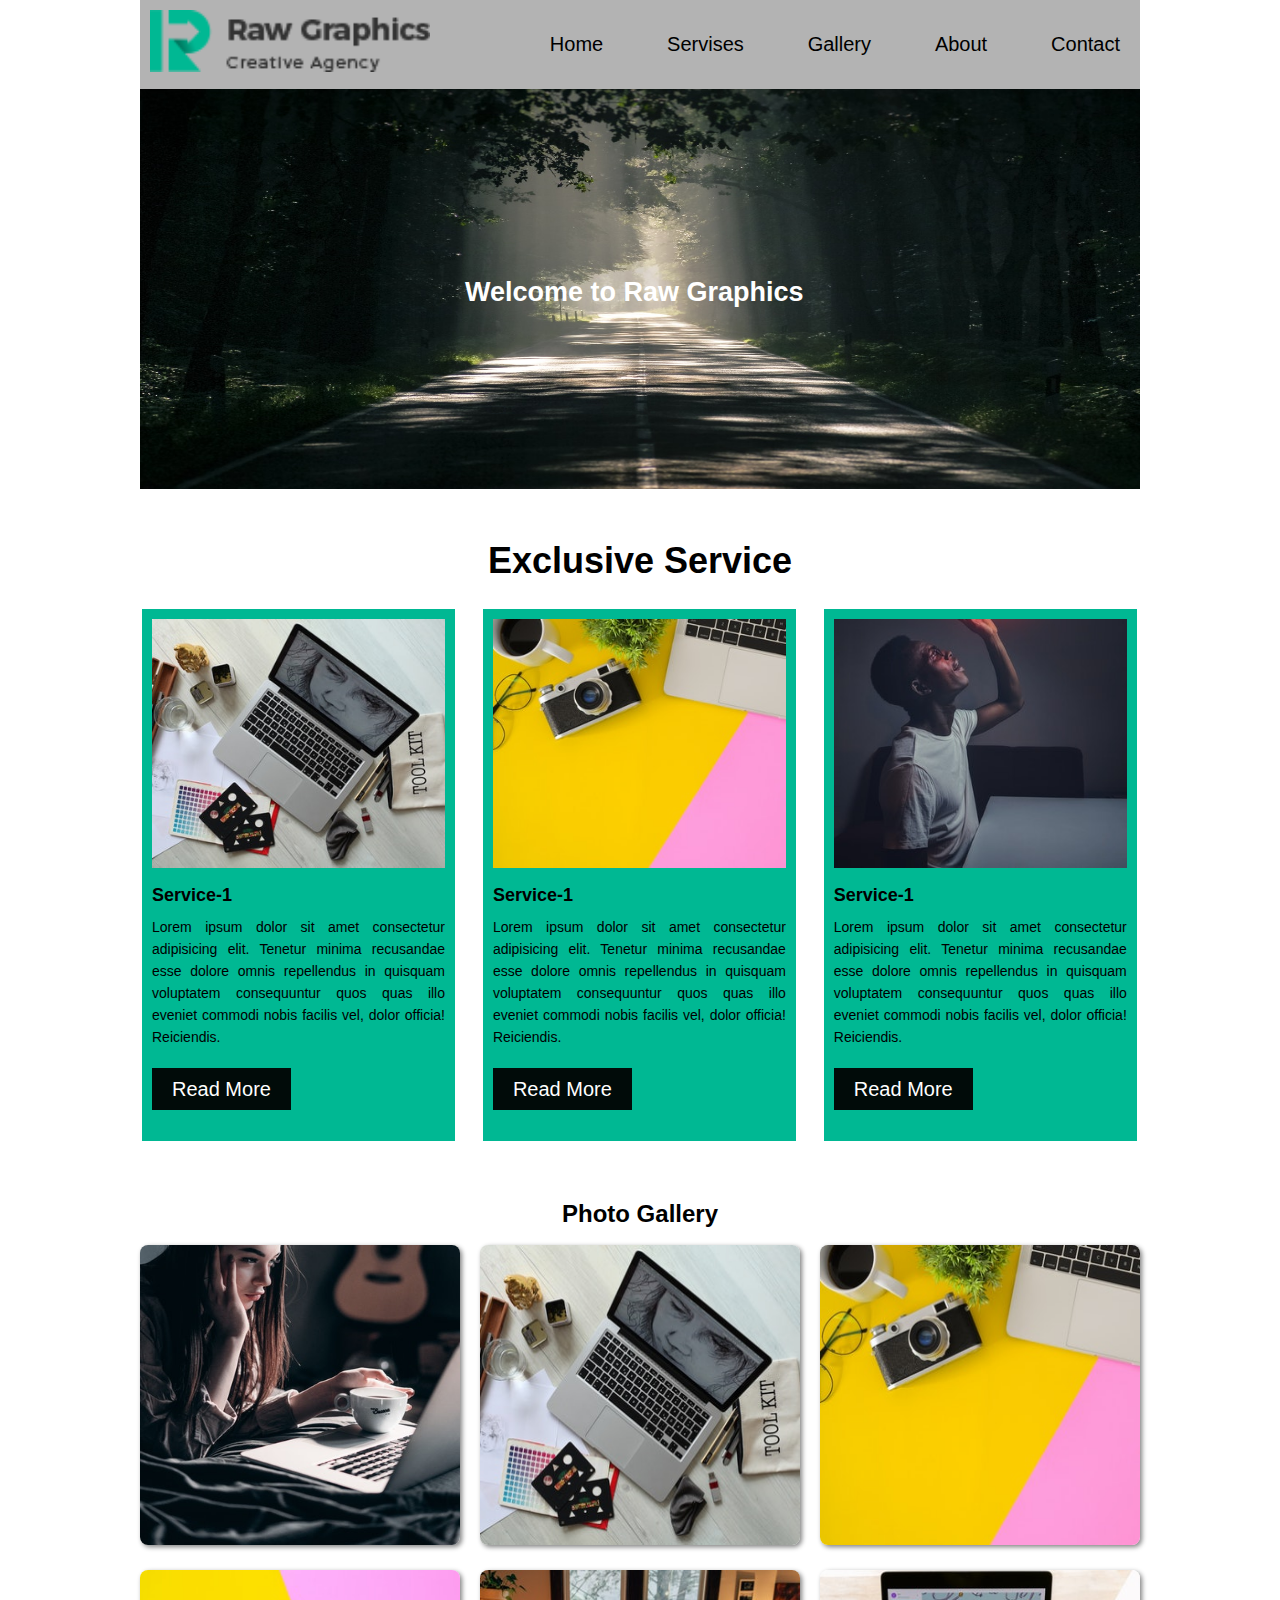
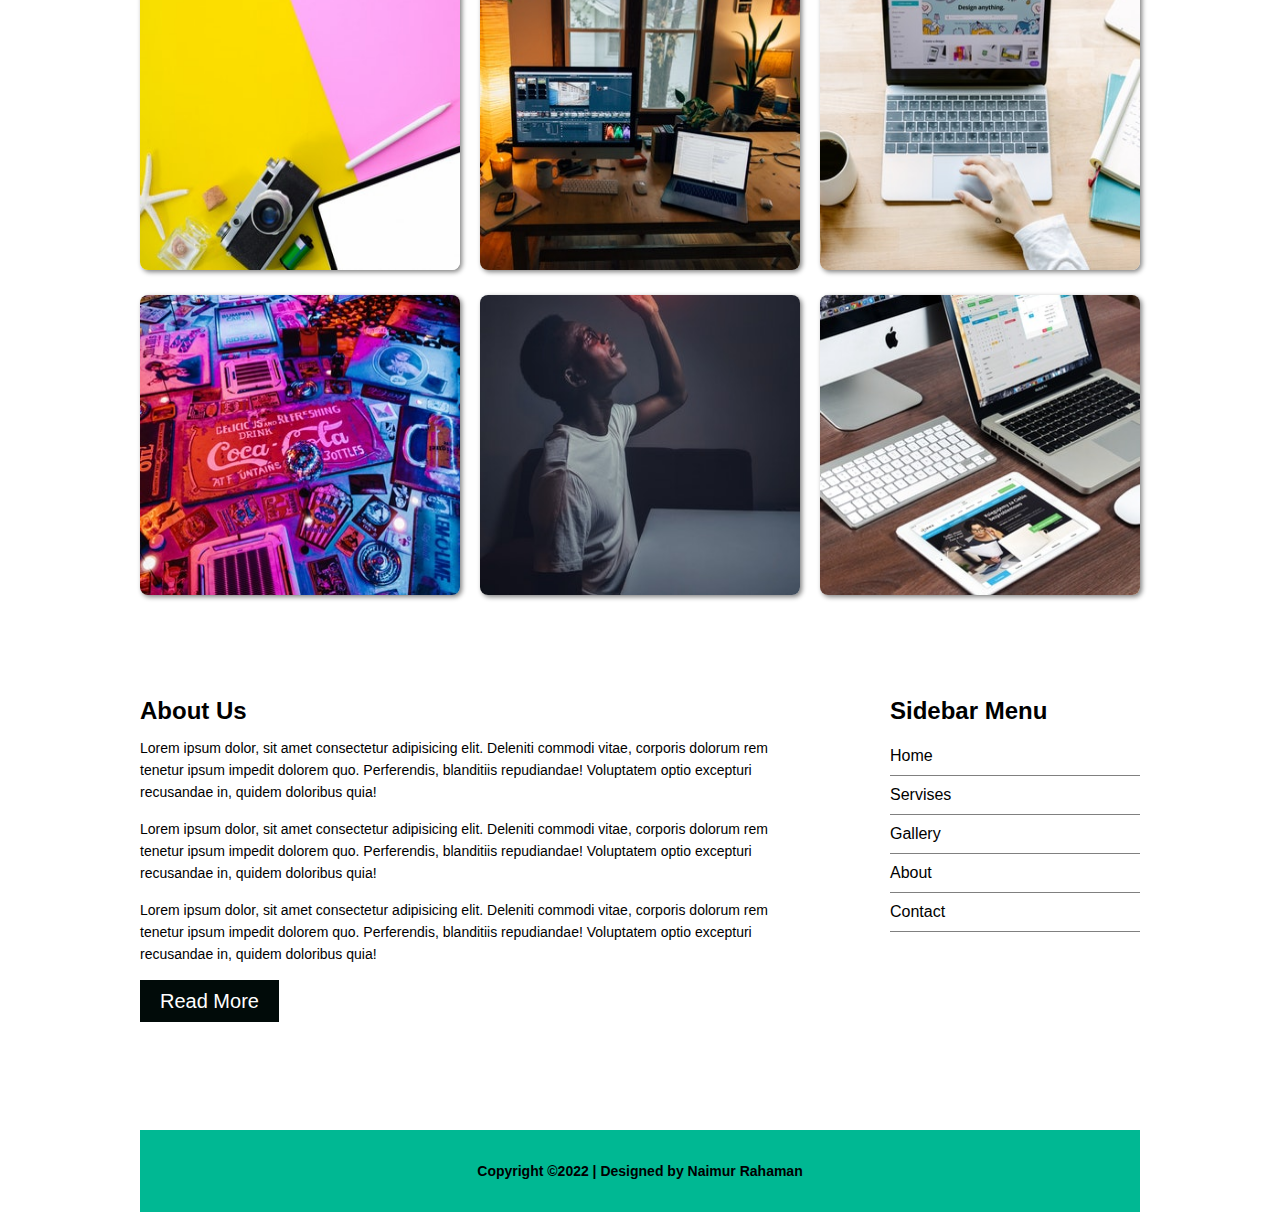
==== index.html @ 657587ba "updated" ====
<!DOCTYPE html>
<html lang="en">
<head>
    <meta charset="UTF-8">
    <meta http-equiv="X-UA-Compatible" content="IE=edge">
    <meta name="viewport" content="width=device-width, initial-scale=1.0">
    <title>Random Project</title>
    <!-- Stylesheet -->
    <link rel="stylesheet" href="css/style.css">
</head>
<body>
    <!-- header start here -->
    <header>
        <div class="menu-bar">
            <div class="logo">
                <a href="">
                    <img src="images/logo.png" alt="Logo">
                </a>
            </div>
            <div class="menu">
                <ul>
                    <li><a href="">Home</a></li>
                    <li><a href="">Servises</a></li>
                    <li><a href="">Gallery</a></li>
                    <li><a href="">About</a></li>
                    <li><a href="">Contact</a></li>
                </ul>
            </div>
        </div>
        <div class="header-banner">
            <div class="banner">
                <img src="images/banner.jpg" alt="">
            </div>
        </div>

    </header>
    <!-- header end -->

    <!-- main start here -->
    <main>
        <!-- Exclusive service  -->
        <div class="services fix">
            <div class="exclusive-service">
                <h2>Exclusive Service</h2>
            </div>
            <div class="service">
                <div class="single-service">
                    <img src="images/p-1.jpg" alt="">
                    <h4>Service-1</h4>
                    <p>Lorem ipsum dolor sit amet consectetur adipisicing elit. Tenetur minima recusandae esse dolore omnis repellendus in quisquam voluptatem consequuntur quos quas illo eveniet commodi nobis facilis vel, dolor officia! Reiciendis.</p>
                    <div  class="btn">
                        <a href="">read more</a>
                    </div>

                </div>
                <div class="single-service">
                    <img src="images/p-2.jpg" alt="">
                    <h4>Service-1</h4>
                    <p>Lorem ipsum dolor sit amet consectetur adipisicing elit. Tenetur minima recusandae esse dolore omnis repellendus in quisquam voluptatem consequuntur quos quas illo eveniet commodi nobis facilis vel, dolor officia! Reiciendis.</p>
                    <div  class="btn">
                        <a href="">read more</a>
                    </div>

                </div>
                <div class="single-service">
                    <img src="images/p-7.jpg" alt="">
                    <h4>Service-1</h4>
                    <p>Lorem ipsum dolor sit amet consectetur adipisicing elit. Tenetur minima recusandae esse dolore omnis repellendus in quisquam voluptatem consequuntur quos quas illo eveniet commodi nobis facilis vel, dolor officia! Reiciendis.</p>
                    <div  class="btn">
                        <a href="">read more</a>
                    </div>

                </div>
            </div>
        </div>
        <!-- Exclusive service end -->

        <!-- Photo Gallery Start -->
        <div class="photo-gallery fix">
            <h2>Photo Gallery</h2>
            <div class="single-photo">
                <img src="images/ask.jpg" alt="">
                <div class="photo-details">
                    <h4>Title</h4>
                    <p>Lorem ipsum dolor sit amet consectetur adipisicing elit. Est iure accusamus nihil laborum incidunt velit quis repudiandae ut cum, similique tempora minus adipisci dolorem porro dolor quia repellendus, quidem ducimus.</p>
                </div>
            </div>
            <div class="single-photo">
                <img src="images/p-1.jpg" alt="">
                <div class="photo-details">
                    <h4>Title</h4>
                    <p>Lorem ipsum dolor sit amet consectetur adipisicing elit. Est iure accusamus nihil laborum incidunt velit quis repudiandae ut cum, similique tempora minus adipisci dolorem porro dolor quia repellendus, quidem ducimus.</p>
                </div>
            </div>
            <div class="single-photo">
                <img src="images/p-2.jpg" alt="">
                <div class="photo-details">
                    <h4>Title</h4>
                    <p>Lorem ipsum dolor sit amet consectetur adipisicing elit. Est iure accusamus nihil laborum incidunt velit quis repudiandae ut cum, similique tempora minus adipisci dolorem porro dolor quia repellendus, quidem ducimus.</p>
                </div>
            </div>
            <div class="single-photo">
                <img src="images/p-3.jpg" alt="">
                <div class="photo-details">
                    <h4>Title</h4>
                    <p>Lorem ipsum dolor sit amet consectetur adipisicing elit. Est iure accusamus nihil laborum incidunt velit quis repudiandae ut cum, similique tempora minus adipisci dolorem porro dolor quia repellendus, quidem ducimus.</p>
                </div>
            </div>
            <div class="single-photo">
                <img src="images/p-4.jpg" alt="">
                <div class="photo-details">
                    <h4>Title</h4>
                    <p>Lorem ipsum dolor sit amet consectetur adipisicing elit. Est iure accusamus nihil laborum incidunt velit quis repudiandae ut cum, similique tempora minus adipisci dolorem porro dolor quia repellendus, quidem ducimus.</p>
                </div>
            </div>
            <div class="single-photo">
                <img src="images/p-5.jpg" alt="">
                <div class="photo-details">
                    <h4>Title</h4>
                    <p>Lorem ipsum dolor sit amet consectetur adipisicing elit. Est iure accusamus nihil laborum incidunt velit quis repudiandae ut cum, similique tempora minus adipisci dolorem porro dolor quia repellendus, quidem ducimus.</p>
                </div>
            </div>
            <div class="single-photo">
                <img src="images/p-6.jpg" alt="">
                <div class="photo-details">
                    <h4>Title</h4>
                    <p>Lorem ipsum dolor sit amet consectetur adipisicing elit. Est iure accusamus nihil laborum incidunt velit quis repudiandae ut cum, similique tempora minus adipisci dolorem porro dolor quia repellendus, quidem ducimus.</p>
                </div>
            </div>
            <div class="single-photo">
                <img src="images/p-7.jpg" alt="">
                <div class="photo-details">
                    <h4>Title</h4>
                    <p>Lorem ipsum dolor sit amet consectetur adipisicing elit. Est iure accusamus nihil laborum incidunt velit quis repudiandae ut cum, similique tempora minus adipisci dolorem porro dolor quia repellendus, quidem ducimus.</p>
                </div>
            </div>
            <div class="single-photo">
                <img src="images/p-8.jpg" alt="">
                <div class="photo-details">
                    <h4>Title</h4>
                    <p>Lorem ipsum dolor sit amet consectetur adipisicing elit. Est iure accusamus nihil laborum incidunt velit quis repudiandae ut cum, similique tempora minus adipisci dolorem porro dolor quia repellendus, quidem ducimus.</p>
                </div>
            </div>
        </div>
        <!-- Photo Gallery End -->

        <!-- About with menu Start-->
        <div class="about-menu">
            <!-- About start here -->
            <div class="about">
                <h4>About Us</h4>
                <p>Lorem ipsum dolor, sit amet consectetur adipisicing elit. Deleniti commodi vitae, corporis dolorum rem tenetur ipsum impedit dolorem quo. Perferendis, blanditiis repudiandae! Voluptatem optio excepturi recusandae in, quidem doloribus quia!</p>
                <p>Lorem ipsum dolor, sit amet consectetur adipisicing elit. Deleniti commodi vitae, corporis dolorum rem tenetur ipsum impedit dolorem quo. Perferendis, blanditiis repudiandae! Voluptatem optio excepturi recusandae in, quidem doloribus quia!</p>
                <p>Lorem ipsum dolor, sit amet consectetur adipisicing elit. Deleniti commodi vitae, corporis dolorum rem tenetur ipsum impedit dolorem quo. Perferendis, blanditiis repudiandae! Voluptatem optio excepturi recusandae in, quidem doloribus quia!</p>
                <div  class="btn">
                    <a href="">read more</a>
                </div>
            </div>
            <!-- Menu start here -->
            <div class="sidebar-menu">
                <h4>Sidebar Menu</h4>
                <ul>
                    <li><a href="">Home</a></li>
                    <li><a href="">Servises</a></li>
                    <li><a href="">Gallery</a></li>
                    <li><a href="">About</a></li>
                    <li><a href="">Contact</a></li>
                </ul>
            </div>
        </div>
        <!-- About with menu End-->

    </main>
    <!-- main end -->

    <!-- footer start here -->
    <footer>
        <div class="footer">
            <p>Copyright &copy;2022 | Designed by Naimur Rahaman </p>
        </div>

    </footer>
    <!-- footer end -->
    
</body>
</html>
---- css/style.css ----
/* Reset code */
*{
    margin: 0%;
    padding: 0%;
    box-sizing: border-box;
}
img{
    width: 100%;
}
.fix:before, .fix::after{
    content: "";
    display: table;
    clear: both;
}
ul{
    list-style: none;
}
.btn {
    background-color: #010b09;
    display: inline-block;
}

.btn a{
    text-decoration: none;
    width: 100%;
    height: 100%;
    padding: 10px 20px;
    font-size: 20px;
    color: white;
    text-transform: capitalize;
    display: block;
    position: relative;
    overflow: hidden;
    z-index: 2;
}
.btn a::before{
    position: absolute;
    content: "";
    width: 100%;
    height: 100%;
    background-color: orange;
    opacity: 30%;
    right: 100%;
    top: 0%;
    transition: .2s;
    z-index: -1;
}
.btn a:hover::before{
    right: 0%;
}

body{
    font-family: Arial, Helvetica, sans-serif;
    font-size: 14px;
    line-height: 22px;
    width: 1000px;
    margin: 0% auto;
}

/* Header Start here */
header{}
/* Navbar Start here */
.menu-bar {
    background-color: rgb(179, 179, 179);
    width: 100%;
    height: 89px;
}
.logo{
    width: 300px;
    float: left;
    padding: 10px;
    margin-right: 30px;
}
.logo a{}
.logo a img{}
.menu {
    width: 670px;
    float: right;
}
.menu ul {
    text-align: right;
}
.menu ul li {
    display: inline-block;
    margin-right: 20px;
}
.menu ul li:last-child{
    margin-right: 0%;
}
.menu ul li a {
    color: black;
    text-decoration: none;
    padding: 10px 20px;
    display: block;
    margin-top: 23px;
    font-size: 20px;
    transition: .3s;
}
.menu ul li a:hover{
    background-color: rgb(7, 197, 156);
    color: black;
}
/* Navbar end */

/* Banner start */
.header-banner{}
.banner{
    width: 100%;
    position: relative;

}
.banner img {
    width: 100%;
    height: 400px;
    
}
.banner::before{
    position: absolute;
    content: "Welcome to Raw Graphics";
    font-size: 27px;
    font-weight: 700;
    width: 350px;
    color: white;
    left: 50%;
    top: 50%;
    transform: translate(-50%, -50%);
}
/* Banner end */

/* Exclusiv Service start */
.services {
    width: 100%;
    margin: 20px 0;
}
.exclusive-service {
    margin: 35px 0;
    text-align: center;
    font-size: 24px;
}
.exclusive-service h2{}
.service{}

.single-service {
    width: 317px;
    padding: 10px 10px 25px 10px;
    background-color: #00b893;
    display: inline-block;
    margin-right: 20px;
    border: 2px solid white;
    transition: .5s;
}
.single-service:hover{
    transform: scale(1.1);
}
.single-service:last-child{
    margin-right: 0%;
}
.single-service img{}

.single-service h4 {
    font-size: 18px;
    padding: 10px 0;
}
.single-service p {
    text-align: justify;
    margin-bottom: 20px;
}
/* Exclusive Service end */

/* Photo Gallery Start */
.photo-gallery {
    width: 100%;
    margin: 20px 0;
    padding: 40px 0;
}
.photo-gallery h2 {
    text-align: center;
    font-size: 24px;
    font-weight: bold;
}
.single-photo {
    width: 320px;
    height: 300px;
    margin: 20px 20px 5px 0;
    border-radius: 8px;
    box-shadow: 2px 2px 5px gray;
    float: left;
    position: relative;
    overflow: hidden;
}
.single-photo::before{
    position: absolute;
    content: "";
    width: 100%;
    height: 100%;
    background-color: black;
    opacity: 50%;
    left: 0%;
    top: 100%;
    transition: .5s;
}
.single-photo:hover::before{
    top: 0%;
}
.photo-details{
    position: absolute;
    width: 100%;
    height: 100%;
    padding: 20px;
    color: white;
    display: flex;
    flex-direction: column;
    justify-content: center;
    align-items: center;
    text-align: justify;
    right: 100%;
    top: 0%;
    transition: .7s;
}
.single-photo:hover .photo-details{
    right: 0%;
}
.photo-details h4{
    font-size: 20px;
}
.single-photo:nth-child(4), .single-photo:nth-child(7), .single-photo:nth-child(10){
    margin-right: 0%;
}
.single-photo img {
    width: 100%;
    height: 300px;
}

/* Photo Gallery End */


/* About with menu start */

/*----------------------------
-------- About -----------------*/
.about-menu {
    margin-bottom: 20px;
    padding: 40px 0;
    width: 100%;
    height: 450px;
}
.about {
    float: left;
    width: 675px;
}
.about h4, .sidebar-menu h4 {
    margin-bottom: 15px;
    font-size: 24px;
    font-weight: bold;
}
.about p{
    margin-bottom: 15px;
}
.about a{}

/*-------------------------
----------- Sidebar Menu -----------------*/
.sidebar-menu {
    float: left;
    width: 250px;
    margin-left: 75px;
}
.sidebar-menu ul {
    padding-bottom: 20px;
}
.sidebar-menu ul li{
}
.sidebar-menu ul li a {
    text-decoration: none;
    color: black;
    font-size: 16px;
    display: block;
    padding: 8px 0;
    border-bottom: 1px solid gray;
}
.sidebar-menu ul li a:hover{
    color: tomato;
}


/* About with menu end */

/* Footer Start here */
.footer {
    margin-top: 20px;
    background-color: #00b893;
    width: 100%;
}
.footer p {
    text-align: center;
    font-weight: 600;
    padding: 30px 0;
}
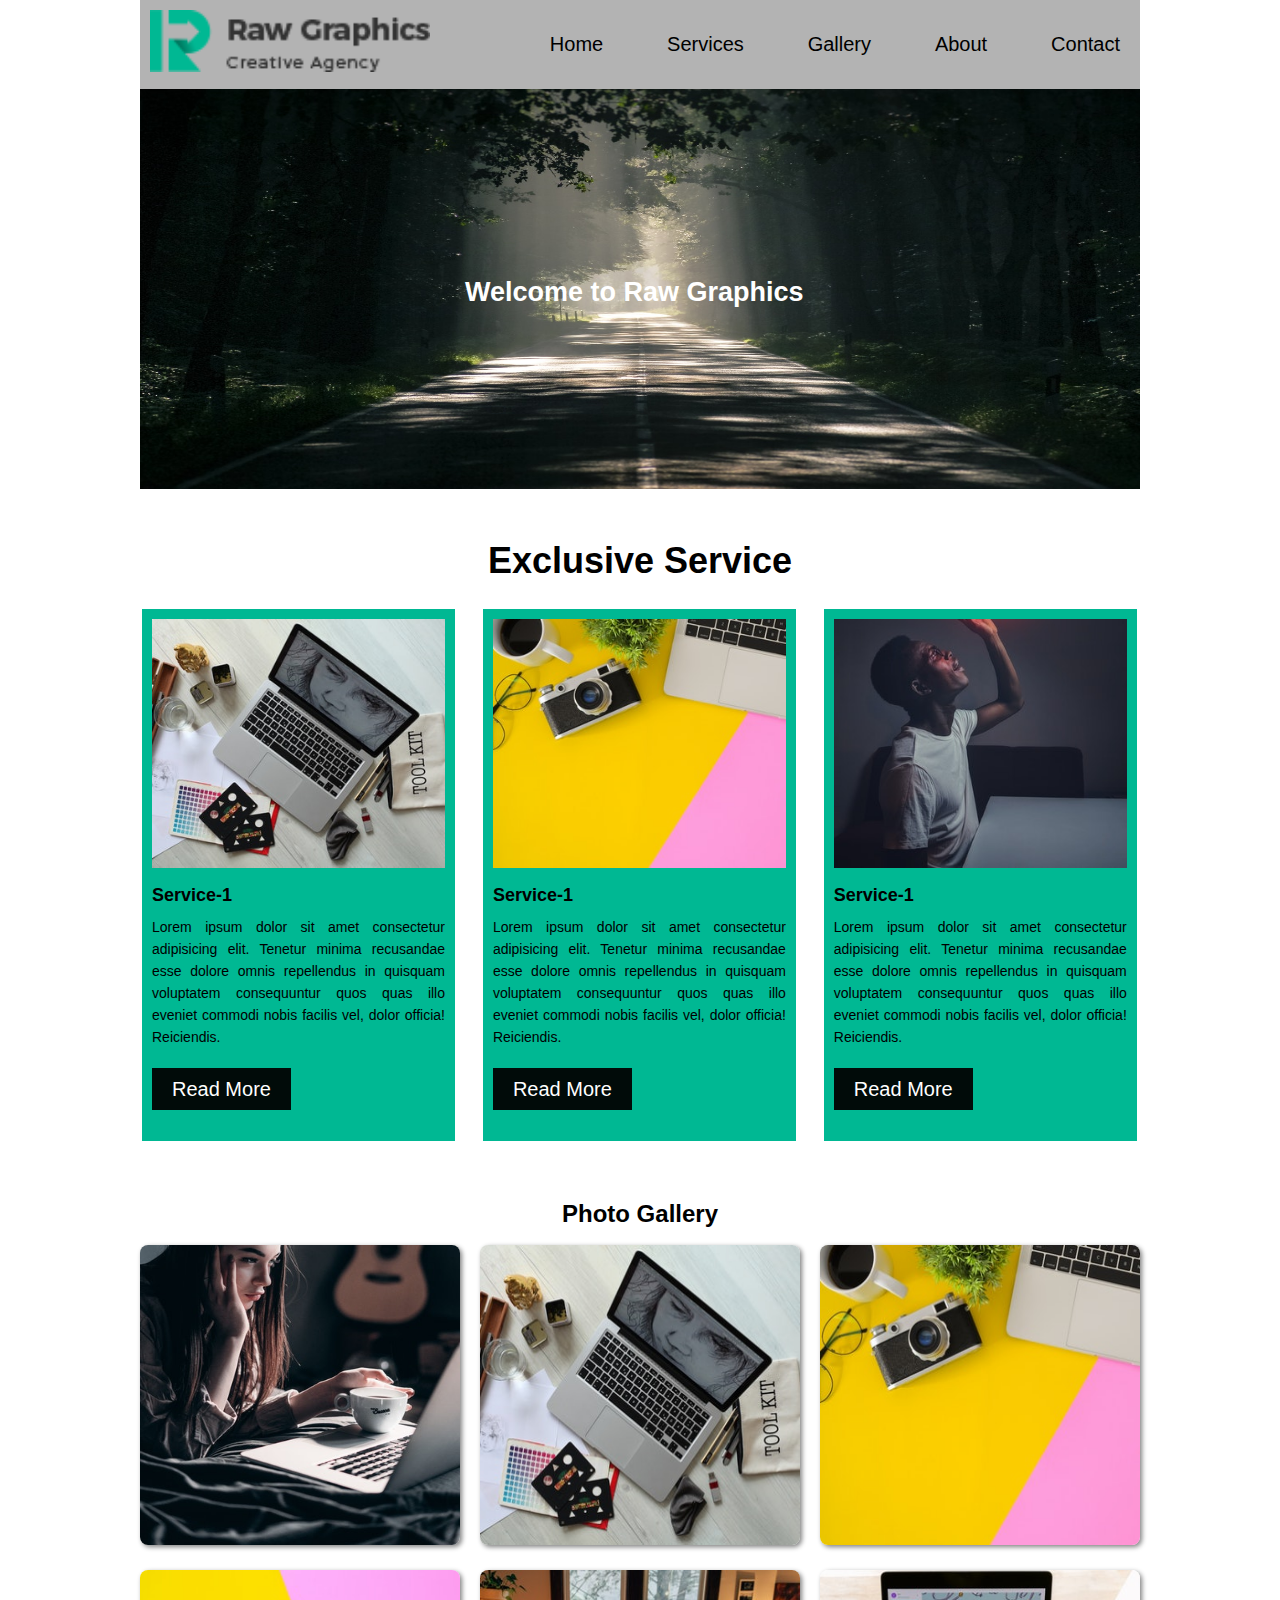
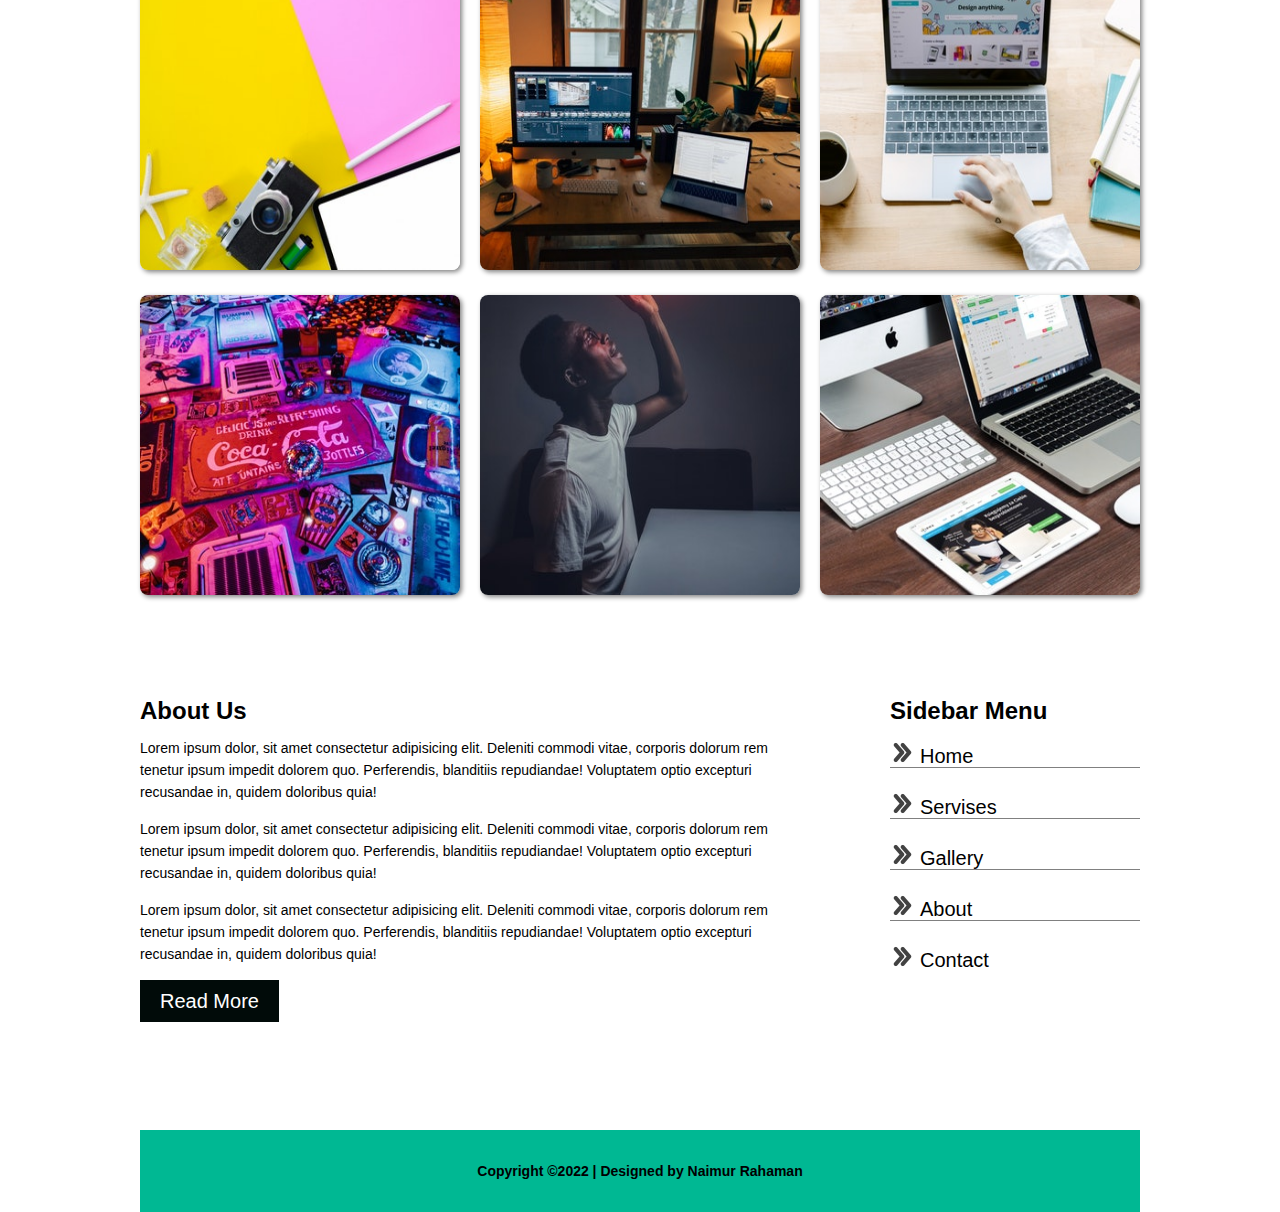
==== commit da21dfdd: "updated navbar" ====
--- a/index.html
+++ b/index.html
@@ -20,9 +20,9 @@
             <div class="menu">
                 <ul>
                     <li><a href="">Home</a></li>
-                    <li><a href="">Servises</a></li>
-                    <li><a href="">Gallery</a></li>
-                    <li><a href="">About</a></li>
+                    <li><a href="#services">Services</a></li>
+                    <li><a href="#gallery">Gallery</a></li>
+                    <li><a href="#about">About</a></li>
                     <li><a href="">Contact</a></li>
                 </ul>
             </div>
@@ -33,13 +33,13 @@
             </div>
         </div>
 
-    </header>
+    
     <!-- header end -->
 
     <!-- main start here -->
     <main>
         <!-- Exclusive service  -->
-        <div class="services fix">
+        <div class="services fix" id="services">
             <div class="exclusive-service">
                 <h2>Exclusive Service</h2>
             </div>
@@ -76,7 +76,7 @@
         <!-- Exclusive service end -->
 
         <!-- Photo Gallery Start -->
-        <div class="photo-gallery fix">
+        <div class="photo-gallery fix" id="gallery">
             <h2>Photo Gallery</h2>
             <div class="single-photo">
                 <img src="images/ask.jpg" alt="">
@@ -145,7 +145,7 @@
         <!-- Photo Gallery End -->
 
         <!-- About with menu Start-->
-        <div class="about-menu">
+        <div class="about-menu" id="about">
             <!-- About start here -->
             <div class="about">
                 <h4>About Us</h4>
@@ -173,6 +173,8 @@
     </main>
     <!-- main end -->
 
+</header>
+
     <!-- footer start here -->
     <footer>
         <div class="footer">
--- a/css/style.css
+++ b/css/style.css
@@ -64,6 +64,9 @@
     background-color: rgb(179, 179, 179);
     width: 100%;
     height: 89px;
+    position: sticky;
+    top: 0;
+    z-index: 9999999;
 }
 .logo{
     width: 300px;
@@ -261,23 +264,33 @@
 /*-------------------------
 ----------- Sidebar Menu -----------------*/
 .sidebar-menu {
-    float: left;
+    float: right;
     width: 250px;
     margin-left: 75px;
 }
 .sidebar-menu ul {
     padding-bottom: 20px;
 }
-.sidebar-menu ul li{
+.sidebar-menu ul li {
+    margin-bottom: 20px;
+    background-image: url('../images/arrow.png');
+    background-position: left;
+    background-repeat: no-repeat;
+    background-size: 25px;
+    border-bottom: 1px solid gray;
+}
+.sidebar-menu ul li:last-child{
+    border: none;
 }
 .sidebar-menu ul li a {
     text-decoration: none;
     color: black;
-    font-size: 16px;
+    font-size: 20px;
     display: block;
-    padding: 8px 0;
-    border-bottom: 1px solid gray;
-}
+    padding: 8px 0 0 30px;
+    
+}
+
 .sidebar-menu ul li a:hover{
     color: tomato;
 }
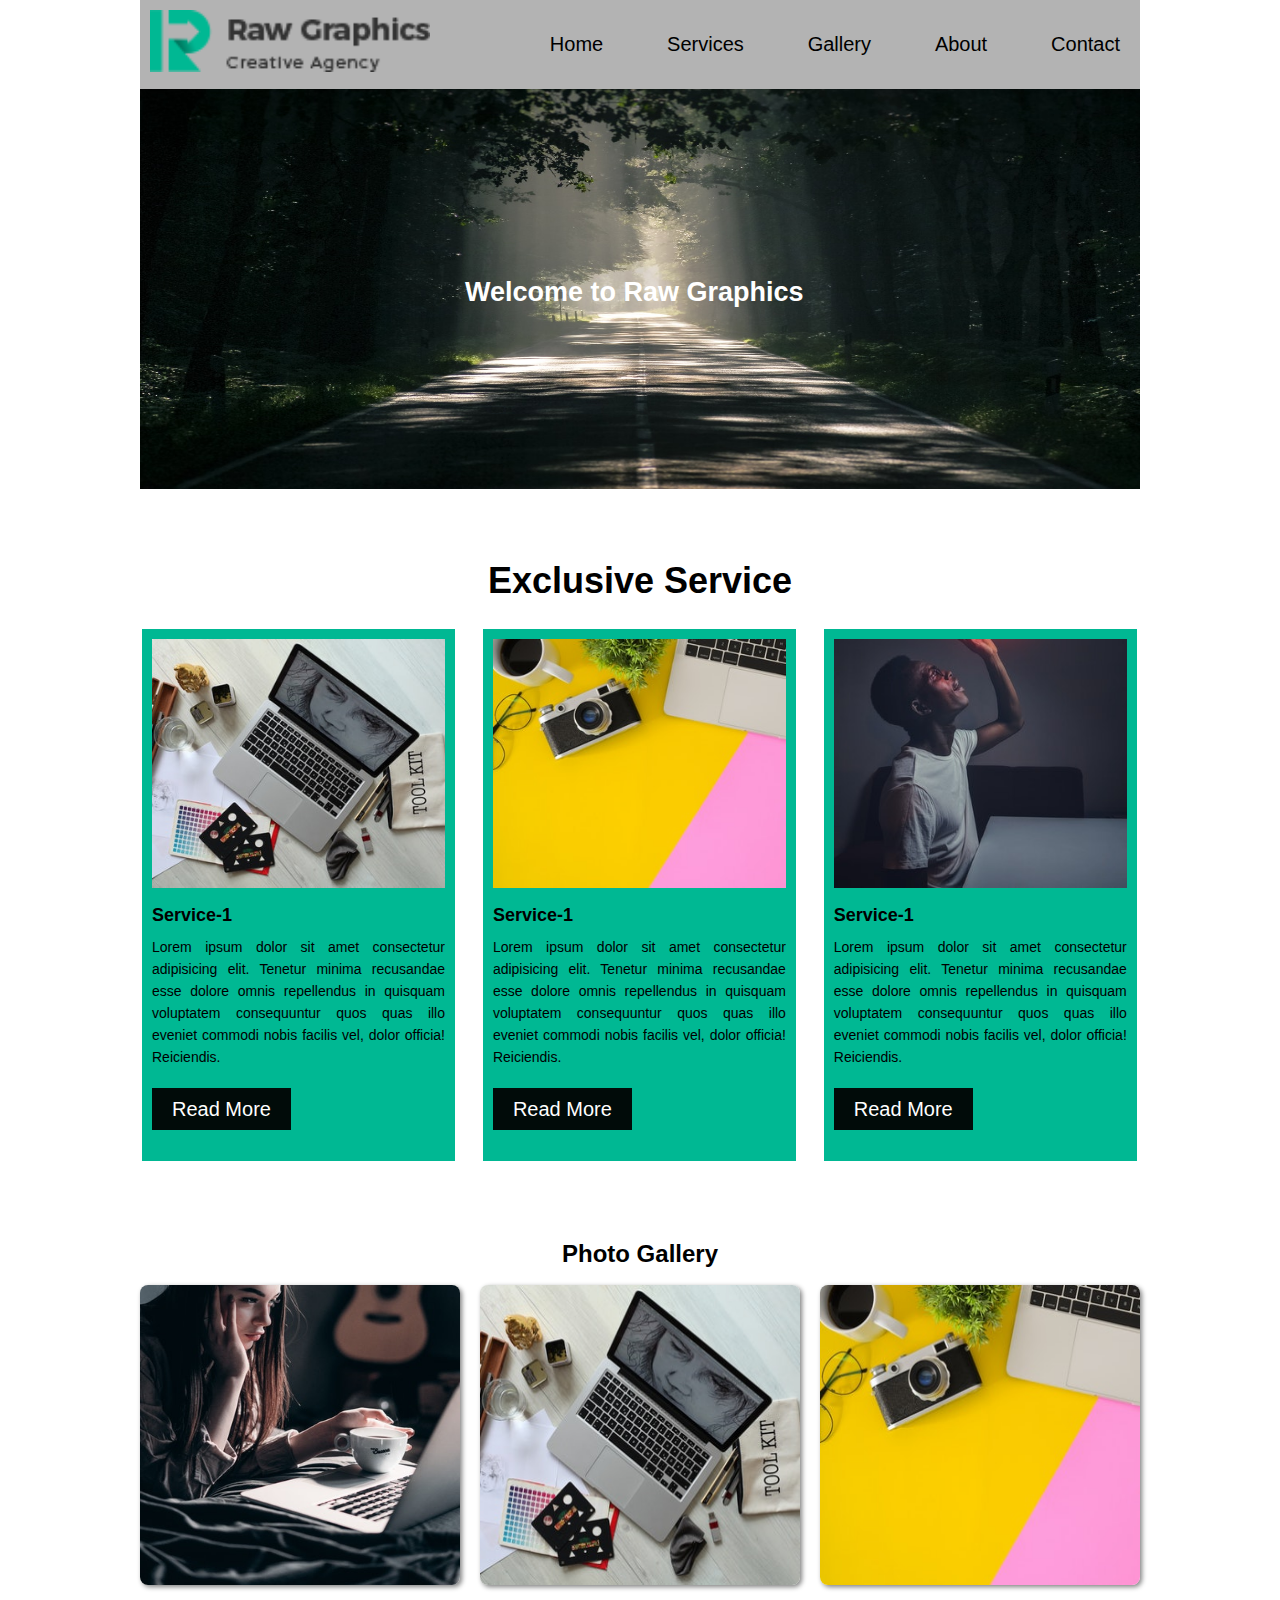
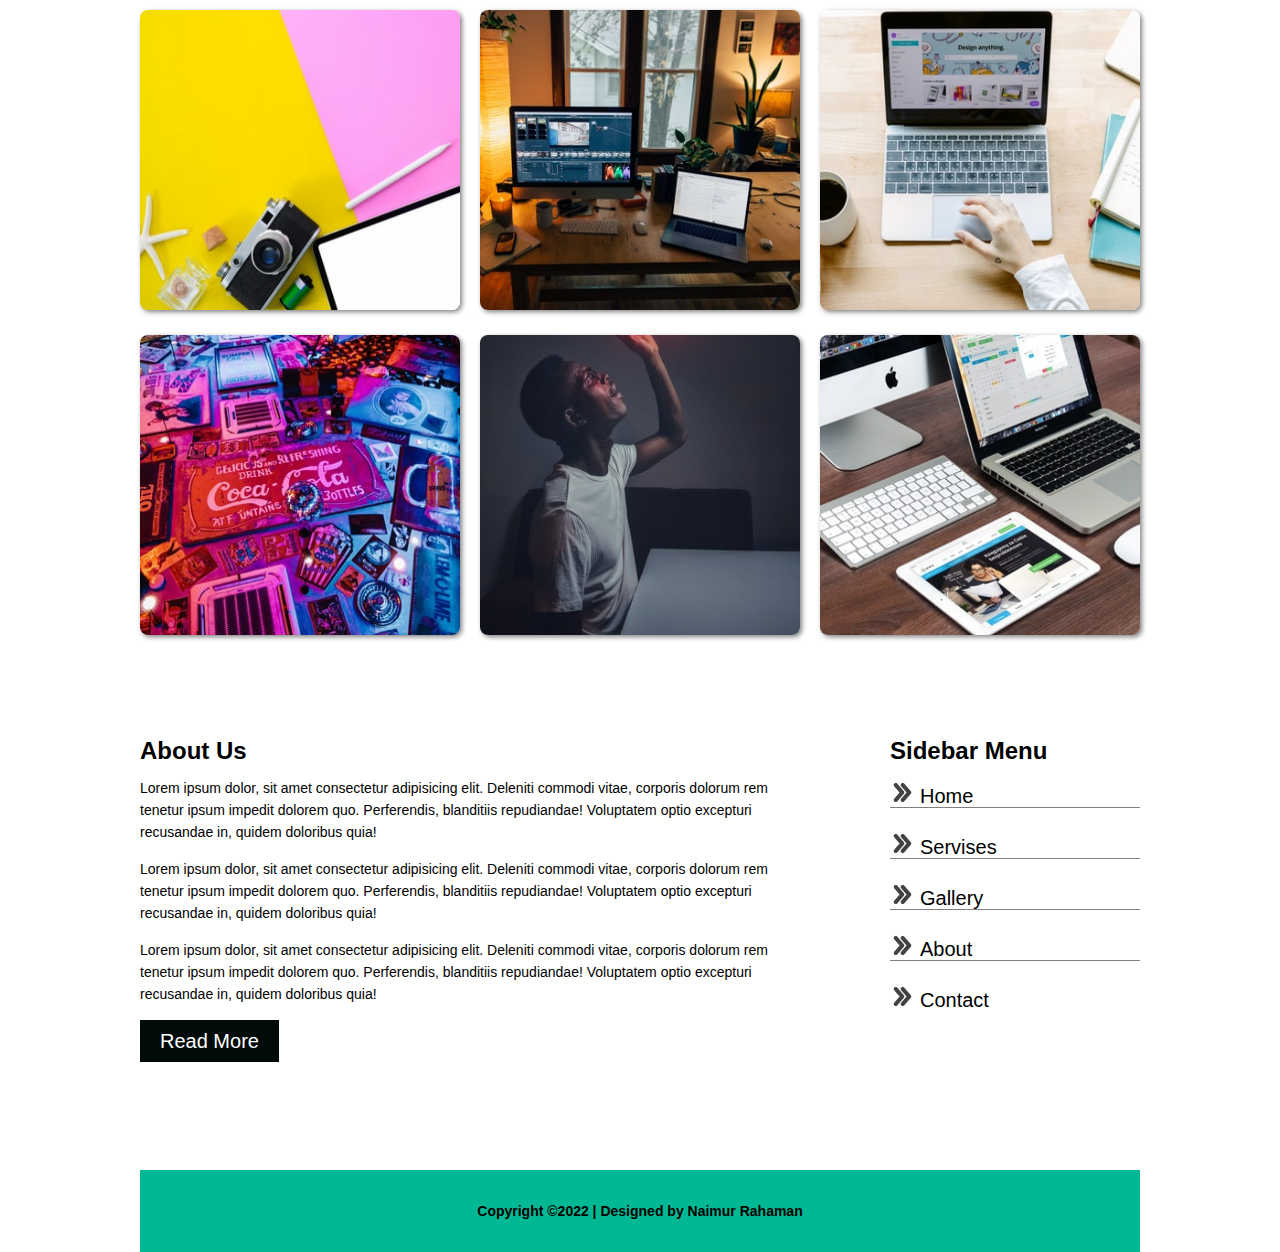
==== commit 351ea9f1: "updated comment" ====
--- a/index.html
+++ b/index.html
@@ -1,13 +1,15 @@
 <!DOCTYPE html>
 <html lang="en">
+
 <head>
     <meta charset="UTF-8">
     <meta http-equiv="X-UA-Compatible" content="IE=edge">
     <meta name="viewport" content="width=device-width, initial-scale=1.0">
-    <title>Random Project</title>
+    <title>Home | Random Project</title>
     <!-- Stylesheet -->
     <link rel="stylesheet" href="css/style.css">
 </head>
+
 <body>
     <!-- header start here -->
     <header>
@@ -19,10 +21,10 @@
             </div>
             <div class="menu">
                 <ul>
-                    <li><a href="">Home</a></li>
-                    <li><a href="#services">Services</a></li>
-                    <li><a href="#gallery">Gallery</a></li>
-                    <li><a href="#about">About</a></li>
+                    <li><a href="index.html">Home</a></li>
+                    <li><a href="services.html">Services</a></li>
+                    <li><a href="gallery.html">Gallery</a></li>
+                    <li><a href="about.html">About</a></li>
                     <li><a href="">Contact</a></li>
                 </ul>
             </div>
@@ -33,147 +35,177 @@
             </div>
         </div>
 
-    
-    <!-- header end -->
-
-    <!-- main start here -->
-    <main>
-        <!-- Exclusive service  -->
-        <div class="services fix" id="services">
-            <div class="exclusive-service">
-                <h2>Exclusive Service</h2>
-            </div>
-            <div class="service">
-                <div class="single-service">
+
+        <!-- header end -->
+
+        <!-- main start here -->
+        <main>
+            <!-- Exclusive service  -->
+            <div class="services fix" id="services">
+                <div class="exclusive-service">
+                    <h2>Exclusive Service</h2>
+                </div>
+                <div class="service">
+                    <div class="single-service">
+                        <img src="images/p-1.jpg" alt="">
+                        <h4>Service-1</h4>
+                        <p>Lorem ipsum dolor sit amet consectetur adipisicing elit. Tenetur minima recusandae esse
+                            dolore omnis repellendus in quisquam voluptatem consequuntur quos quas illo eveniet commodi
+                            nobis facilis vel, dolor officia! Reiciendis.</p>
+                        <div class="btn">
+                            <a href="">read more</a>
+                        </div>
+
+                    </div>
+                    <div class="single-service">
+                        <img src="images/p-2.jpg" alt="">
+                        <h4>Service-1</h4>
+                        <p>Lorem ipsum dolor sit amet consectetur adipisicing elit. Tenetur minima recusandae esse
+                            dolore omnis repellendus in quisquam voluptatem consequuntur quos quas illo eveniet commodi
+                            nobis facilis vel, dolor officia! Reiciendis.</p>
+                        <div class="btn">
+                            <a href="">read more</a>
+                        </div>
+
+                    </div>
+                    <div class="single-service">
+                        <img src="images/p-7.jpg" alt="">
+                        <h4>Service-1</h4>
+                        <p>Lorem ipsum dolor sit amet consectetur adipisicing elit. Tenetur minima recusandae esse
+                            dolore omnis repellendus in quisquam voluptatem consequuntur quos quas illo eveniet commodi
+                            nobis facilis vel, dolor officia! Reiciendis.</p>
+                        <div class="btn">
+                            <a href="">read more</a>
+                        </div>
+
+                    </div>
+                </div>
+            </div>
+            <!-- Exclusive service end -->
+
+            <!-- Photo Gallery Start -->
+            <div class="photo-gallery fix" id="gallery">
+                <h2>Photo Gallery</h2>
+                <div class="single-photo">
+                    <img src="images/ask.jpg" alt="">
+                    <div class="photo-details">
+                        <h4>Title</h4>
+                        <p>Lorem ipsum dolor sit amet consectetur adipisicing elit. Est iure accusamus nihil laborum
+                            incidunt velit quis repudiandae ut cum, similique tempora minus adipisci dolorem porro dolor
+                            quia repellendus, quidem ducimus.</p>
+                    </div>
+                </div>
+                <div class="single-photo">
                     <img src="images/p-1.jpg" alt="">
-                    <h4>Service-1</h4>
-                    <p>Lorem ipsum dolor sit amet consectetur adipisicing elit. Tenetur minima recusandae esse dolore omnis repellendus in quisquam voluptatem consequuntur quos quas illo eveniet commodi nobis facilis vel, dolor officia! Reiciendis.</p>
-                    <div  class="btn">
+                    <div class="photo-details">
+                        <h4>Title</h4>
+                        <p>Lorem ipsum dolor sit amet consectetur adipisicing elit. Est iure accusamus nihil laborum
+                            incidunt velit quis repudiandae ut cum, similique tempora minus adipisci dolorem porro dolor
+                            quia repellendus, quidem ducimus.</p>
+                    </div>
+                </div>
+                <div class="single-photo">
+                    <img src="images/p-2.jpg" alt="">
+                    <div class="photo-details">
+                        <h4>Title</h4>
+                        <p>Lorem ipsum dolor sit amet consectetur adipisicing elit. Est iure accusamus nihil laborum
+                            incidunt velit quis repudiandae ut cum, similique tempora minus adipisci dolorem porro dolor
+                            quia repellendus, quidem ducimus.</p>
+                    </div>
+                </div>
+                <div class="single-photo">
+                    <img src="images/p-3.jpg" alt="">
+                    <div class="photo-details">
+                        <h4>Title</h4>
+                        <p>Lorem ipsum dolor sit amet consectetur adipisicing elit. Est iure accusamus nihil laborum
+                            incidunt velit quis repudiandae ut cum, similique tempora minus adipisci dolorem porro dolor
+                            quia repellendus, quidem ducimus.</p>
+                    </div>
+                </div>
+                <div class="single-photo">
+                    <img src="images/p-4.jpg" alt="">
+                    <div class="photo-details">
+                        <h4>Title</h4>
+                        <p>Lorem ipsum dolor sit amet consectetur adipisicing elit. Est iure accusamus nihil laborum
+                            incidunt velit quis repudiandae ut cum, similique tempora minus adipisci dolorem porro dolor
+                            quia repellendus, quidem ducimus.</p>
+                    </div>
+                </div>
+                <div class="single-photo">
+                    <img src="images/p-5.jpg" alt="">
+                    <div class="photo-details">
+                        <h4>Title</h4>
+                        <p>Lorem ipsum dolor sit amet consectetur adipisicing elit. Est iure accusamus nihil laborum
+                            incidunt velit quis repudiandae ut cum, similique tempora minus adipisci dolorem porro dolor
+                            quia repellendus, quidem ducimus.</p>
+                    </div>
+                </div>
+                <div class="single-photo">
+                    <img src="images/p-6.jpg" alt="">
+                    <div class="photo-details">
+                        <h4>Title</h4>
+                        <p>Lorem ipsum dolor sit amet consectetur adipisicing elit. Est iure accusamus nihil laborum
+                            incidunt velit quis repudiandae ut cum, similique tempora minus adipisci dolorem porro dolor
+                            quia repellendus, quidem ducimus.</p>
+                    </div>
+                </div>
+                <div class="single-photo">
+                    <img src="images/p-7.jpg" alt="">
+                    <div class="photo-details">
+                        <h4>Title</h4>
+                        <p>Lorem ipsum dolor sit amet consectetur adipisicing elit. Est iure accusamus nihil laborum
+                            incidunt velit quis repudiandae ut cum, similique tempora minus adipisci dolorem porro dolor
+                            quia repellendus, quidem ducimus.</p>
+                    </div>
+                </div>
+                <div class="single-photo">
+                    <img src="images/p-8.jpg" alt="">
+                    <div class="photo-details">
+                        <h4>Title</h4>
+                        <p>Lorem ipsum dolor sit amet consectetur adipisicing elit. Est iure accusamus nihil laborum
+                            incidunt velit quis repudiandae ut cum, similique tempora minus adipisci dolorem porro dolor
+                            quia repellendus, quidem ducimus.</p>
+                    </div>
+                </div>
+            </div>
+            <!-- Photo Gallery End -->
+
+            <!-- About with menu Start-->
+            <div class="about-menu" id="about">
+                <!-- About start here -->
+                <div class="about">
+                    <h4>About Us</h4>
+                    <p>Lorem ipsum dolor, sit amet consectetur adipisicing elit. Deleniti commodi vitae, corporis
+                        dolorum rem tenetur ipsum impedit dolorem quo. Perferendis, blanditiis repudiandae! Voluptatem
+                        optio excepturi recusandae in, quidem doloribus quia!</p>
+                    <p>Lorem ipsum dolor, sit amet consectetur adipisicing elit. Deleniti commodi vitae, corporis
+                        dolorum rem tenetur ipsum impedit dolorem quo. Perferendis, blanditiis repudiandae! Voluptatem
+                        optio excepturi recusandae in, quidem doloribus quia!</p>
+                    <p>Lorem ipsum dolor, sit amet consectetur adipisicing elit. Deleniti commodi vitae, corporis
+                        dolorum rem tenetur ipsum impedit dolorem quo. Perferendis, blanditiis repudiandae! Voluptatem
+                        optio excepturi recusandae in, quidem doloribus quia!</p>
+                    <div class="btn">
                         <a href="">read more</a>
                     </div>
-
-                </div>
-                <div class="single-service">
-                    <img src="images/p-2.jpg" alt="">
-                    <h4>Service-1</h4>
-                    <p>Lorem ipsum dolor sit amet consectetur adipisicing elit. Tenetur minima recusandae esse dolore omnis repellendus in quisquam voluptatem consequuntur quos quas illo eveniet commodi nobis facilis vel, dolor officia! Reiciendis.</p>
-                    <div  class="btn">
-                        <a href="">read more</a>
-                    </div>
-
-                </div>
-                <div class="single-service">
-                    <img src="images/p-7.jpg" alt="">
-                    <h4>Service-1</h4>
-                    <p>Lorem ipsum dolor sit amet consectetur adipisicing elit. Tenetur minima recusandae esse dolore omnis repellendus in quisquam voluptatem consequuntur quos quas illo eveniet commodi nobis facilis vel, dolor officia! Reiciendis.</p>
-                    <div  class="btn">
-                        <a href="">read more</a>
-                    </div>
-
-                </div>
-            </div>
-        </div>
-        <!-- Exclusive service end -->
-
-        <!-- Photo Gallery Start -->
-        <div class="photo-gallery fix" id="gallery">
-            <h2>Photo Gallery</h2>
-            <div class="single-photo">
-                <img src="images/ask.jpg" alt="">
-                <div class="photo-details">
-                    <h4>Title</h4>
-                    <p>Lorem ipsum dolor sit amet consectetur adipisicing elit. Est iure accusamus nihil laborum incidunt velit quis repudiandae ut cum, similique tempora minus adipisci dolorem porro dolor quia repellendus, quidem ducimus.</p>
-                </div>
-            </div>
-            <div class="single-photo">
-                <img src="images/p-1.jpg" alt="">
-                <div class="photo-details">
-                    <h4>Title</h4>
-                    <p>Lorem ipsum dolor sit amet consectetur adipisicing elit. Est iure accusamus nihil laborum incidunt velit quis repudiandae ut cum, similique tempora minus adipisci dolorem porro dolor quia repellendus, quidem ducimus.</p>
-                </div>
-            </div>
-            <div class="single-photo">
-                <img src="images/p-2.jpg" alt="">
-                <div class="photo-details">
-                    <h4>Title</h4>
-                    <p>Lorem ipsum dolor sit amet consectetur adipisicing elit. Est iure accusamus nihil laborum incidunt velit quis repudiandae ut cum, similique tempora minus adipisci dolorem porro dolor quia repellendus, quidem ducimus.</p>
-                </div>
-            </div>
-            <div class="single-photo">
-                <img src="images/p-3.jpg" alt="">
-                <div class="photo-details">
-                    <h4>Title</h4>
-                    <p>Lorem ipsum dolor sit amet consectetur adipisicing elit. Est iure accusamus nihil laborum incidunt velit quis repudiandae ut cum, similique tempora minus adipisci dolorem porro dolor quia repellendus, quidem ducimus.</p>
-                </div>
-            </div>
-            <div class="single-photo">
-                <img src="images/p-4.jpg" alt="">
-                <div class="photo-details">
-                    <h4>Title</h4>
-                    <p>Lorem ipsum dolor sit amet consectetur adipisicing elit. Est iure accusamus nihil laborum incidunt velit quis repudiandae ut cum, similique tempora minus adipisci dolorem porro dolor quia repellendus, quidem ducimus.</p>
-                </div>
-            </div>
-            <div class="single-photo">
-                <img src="images/p-5.jpg" alt="">
-                <div class="photo-details">
-                    <h4>Title</h4>
-                    <p>Lorem ipsum dolor sit amet consectetur adipisicing elit. Est iure accusamus nihil laborum incidunt velit quis repudiandae ut cum, similique tempora minus adipisci dolorem porro dolor quia repellendus, quidem ducimus.</p>
-                </div>
-            </div>
-            <div class="single-photo">
-                <img src="images/p-6.jpg" alt="">
-                <div class="photo-details">
-                    <h4>Title</h4>
-                    <p>Lorem ipsum dolor sit amet consectetur adipisicing elit. Est iure accusamus nihil laborum incidunt velit quis repudiandae ut cum, similique tempora minus adipisci dolorem porro dolor quia repellendus, quidem ducimus.</p>
-                </div>
-            </div>
-            <div class="single-photo">
-                <img src="images/p-7.jpg" alt="">
-                <div class="photo-details">
-                    <h4>Title</h4>
-                    <p>Lorem ipsum dolor sit amet consectetur adipisicing elit. Est iure accusamus nihil laborum incidunt velit quis repudiandae ut cum, similique tempora minus adipisci dolorem porro dolor quia repellendus, quidem ducimus.</p>
-                </div>
-            </div>
-            <div class="single-photo">
-                <img src="images/p-8.jpg" alt="">
-                <div class="photo-details">
-                    <h4>Title</h4>
-                    <p>Lorem ipsum dolor sit amet consectetur adipisicing elit. Est iure accusamus nihil laborum incidunt velit quis repudiandae ut cum, similique tempora minus adipisci dolorem porro dolor quia repellendus, quidem ducimus.</p>
-                </div>
-            </div>
-        </div>
-        <!-- Photo Gallery End -->
-
-        <!-- About with menu Start-->
-        <div class="about-menu" id="about">
-            <!-- About start here -->
-            <div class="about">
-                <h4>About Us</h4>
-                <p>Lorem ipsum dolor, sit amet consectetur adipisicing elit. Deleniti commodi vitae, corporis dolorum rem tenetur ipsum impedit dolorem quo. Perferendis, blanditiis repudiandae! Voluptatem optio excepturi recusandae in, quidem doloribus quia!</p>
-                <p>Lorem ipsum dolor, sit amet consectetur adipisicing elit. Deleniti commodi vitae, corporis dolorum rem tenetur ipsum impedit dolorem quo. Perferendis, blanditiis repudiandae! Voluptatem optio excepturi recusandae in, quidem doloribus quia!</p>
-                <p>Lorem ipsum dolor, sit amet consectetur adipisicing elit. Deleniti commodi vitae, corporis dolorum rem tenetur ipsum impedit dolorem quo. Perferendis, blanditiis repudiandae! Voluptatem optio excepturi recusandae in, quidem doloribus quia!</p>
-                <div  class="btn">
-                    <a href="">read more</a>
-                </div>
-            </div>
-            <!-- Menu start here -->
-            <div class="sidebar-menu">
-                <h4>Sidebar Menu</h4>
-                <ul>
-                    <li><a href="">Home</a></li>
-                    <li><a href="">Servises</a></li>
-                    <li><a href="">Gallery</a></li>
-                    <li><a href="">About</a></li>
-                    <li><a href="">Contact</a></li>
-                </ul>
-            </div>
-        </div>
-        <!-- About with menu End-->
-
-    </main>
-    <!-- main end -->
-
-</header>
+                </div>
+                <!-- Menu start here -->
+                <div class="sidebar-menu">
+                    <h4>Sidebar Menu</h4>
+                    <ul>
+                        <li><a href="">Home</a></li>
+                        <li><a href="#services">Servises</a></li>
+                        <li><a href="#gallery">Gallery</a></li>
+                        <li><a href="#about">About</a></li>
+                        <li><a href="">Contact</a></li>
+                    </ul>
+                </div>
+            </div>
+            <!-- About with menu End-->
+
+        </main>
+        <!-- main end -->
+
+    </header>
 
     <!-- footer start here -->
     <footer>
@@ -183,6 +215,7 @@
 
     </footer>
     <!-- footer end -->
-    
+
 </body>
+
 </html>--- a/css/style.css
+++ b/css/style.css
@@ -133,7 +133,7 @@
 /* Exclusiv Service start */
 .services {
     width: 100%;
-    margin: 20px 0;
+    margin: 40px 0;
 }
 .exclusive-service {
     margin: 35px 0;
@@ -309,3 +309,31 @@
     font-weight: 600;
     padding: 30px 0;
 }
+
+/*------------------------------- 
+--------------| About us | Exclusive Services | Photo Gallery | ----------------------*/
+.about-banner,.our-services, .gallery-banner {
+    background-repeat: no-repeat;
+    background-position: center;
+    background-size: cover;
+    position: relative;
+}
+.about-banner:before, .our-services::before, .gallery-banner::before {
+    position: absolute;
+    content: "";
+    width: 100%;
+    height: 100%;
+    left: 0;
+    top: 0;
+    background-color: black;
+    opacity: 30%;
+    z-index: -1;
+}
+.about-banner h2, .our-services h2, .gallery-banner h2 {
+    text-align: center;
+    color: white;
+    font-size: 50px;
+    padding: 150px 0;
+    z-index: 2;
+}
+
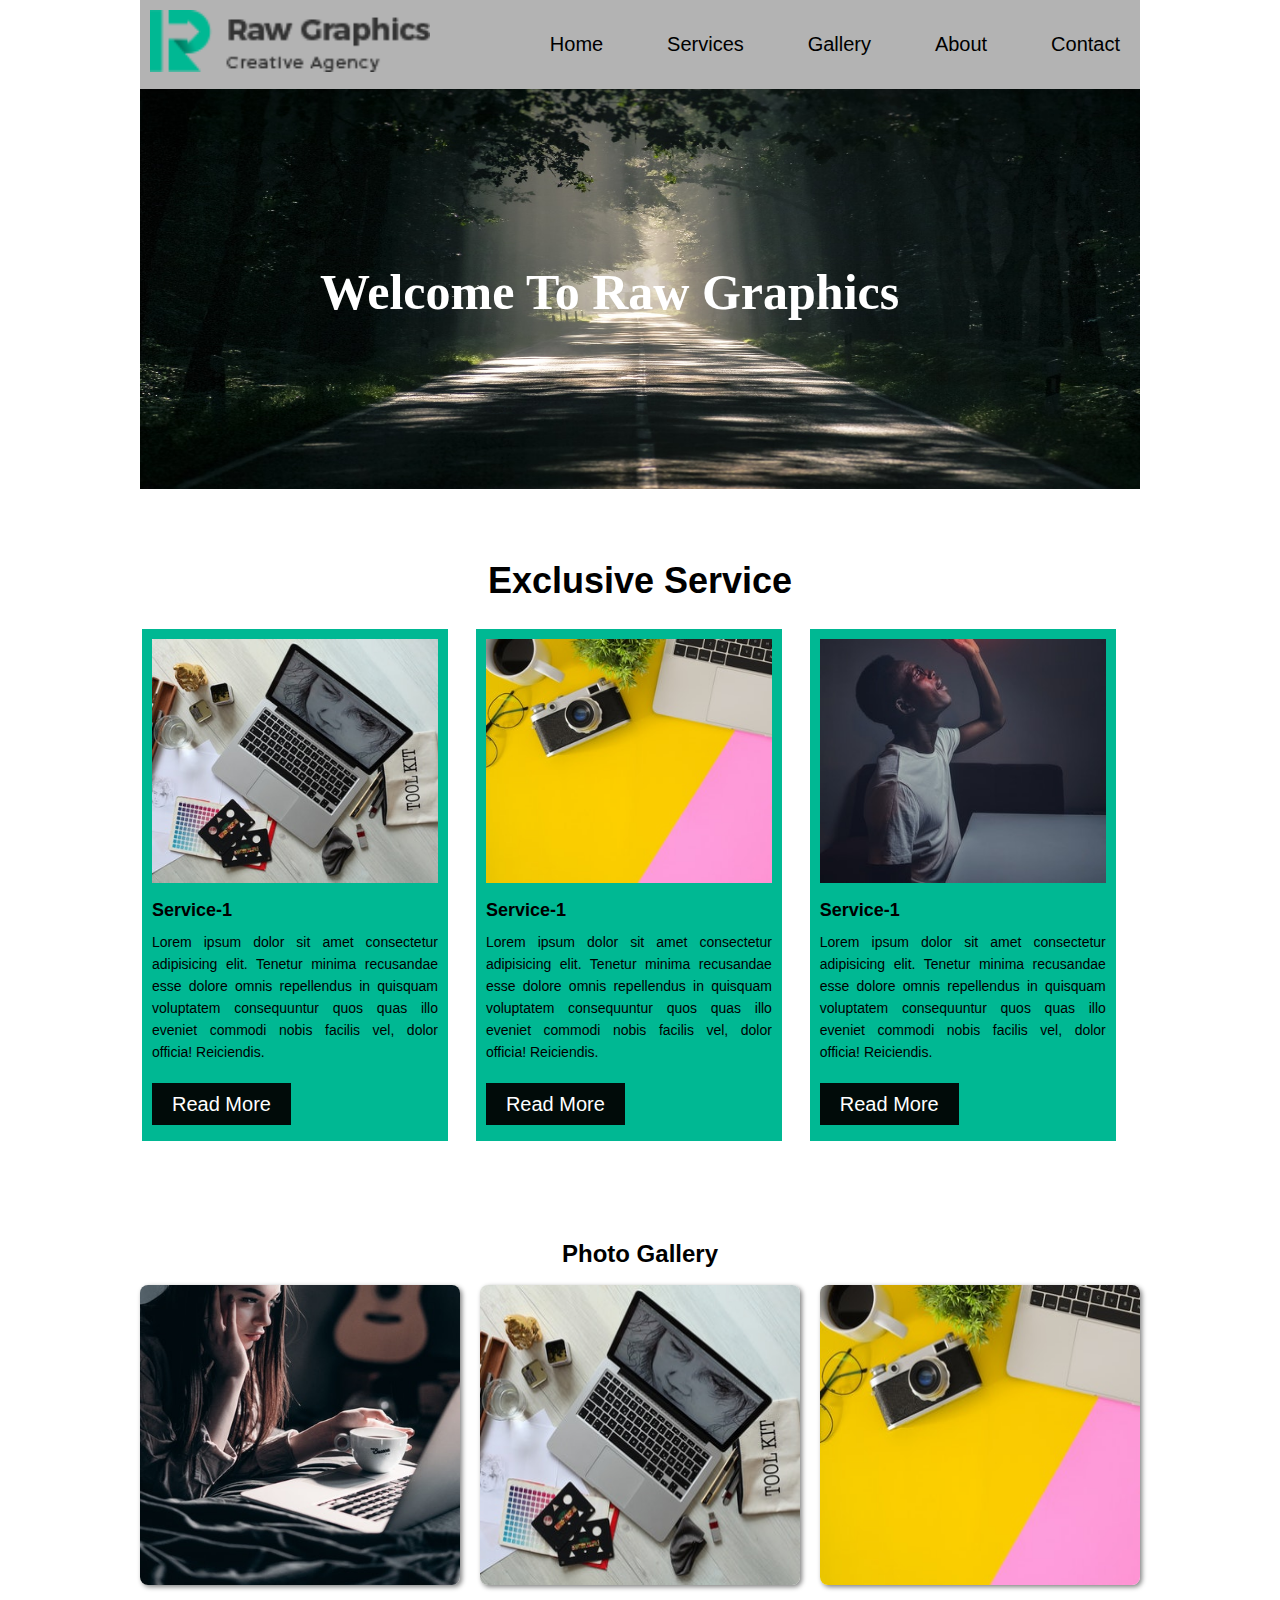
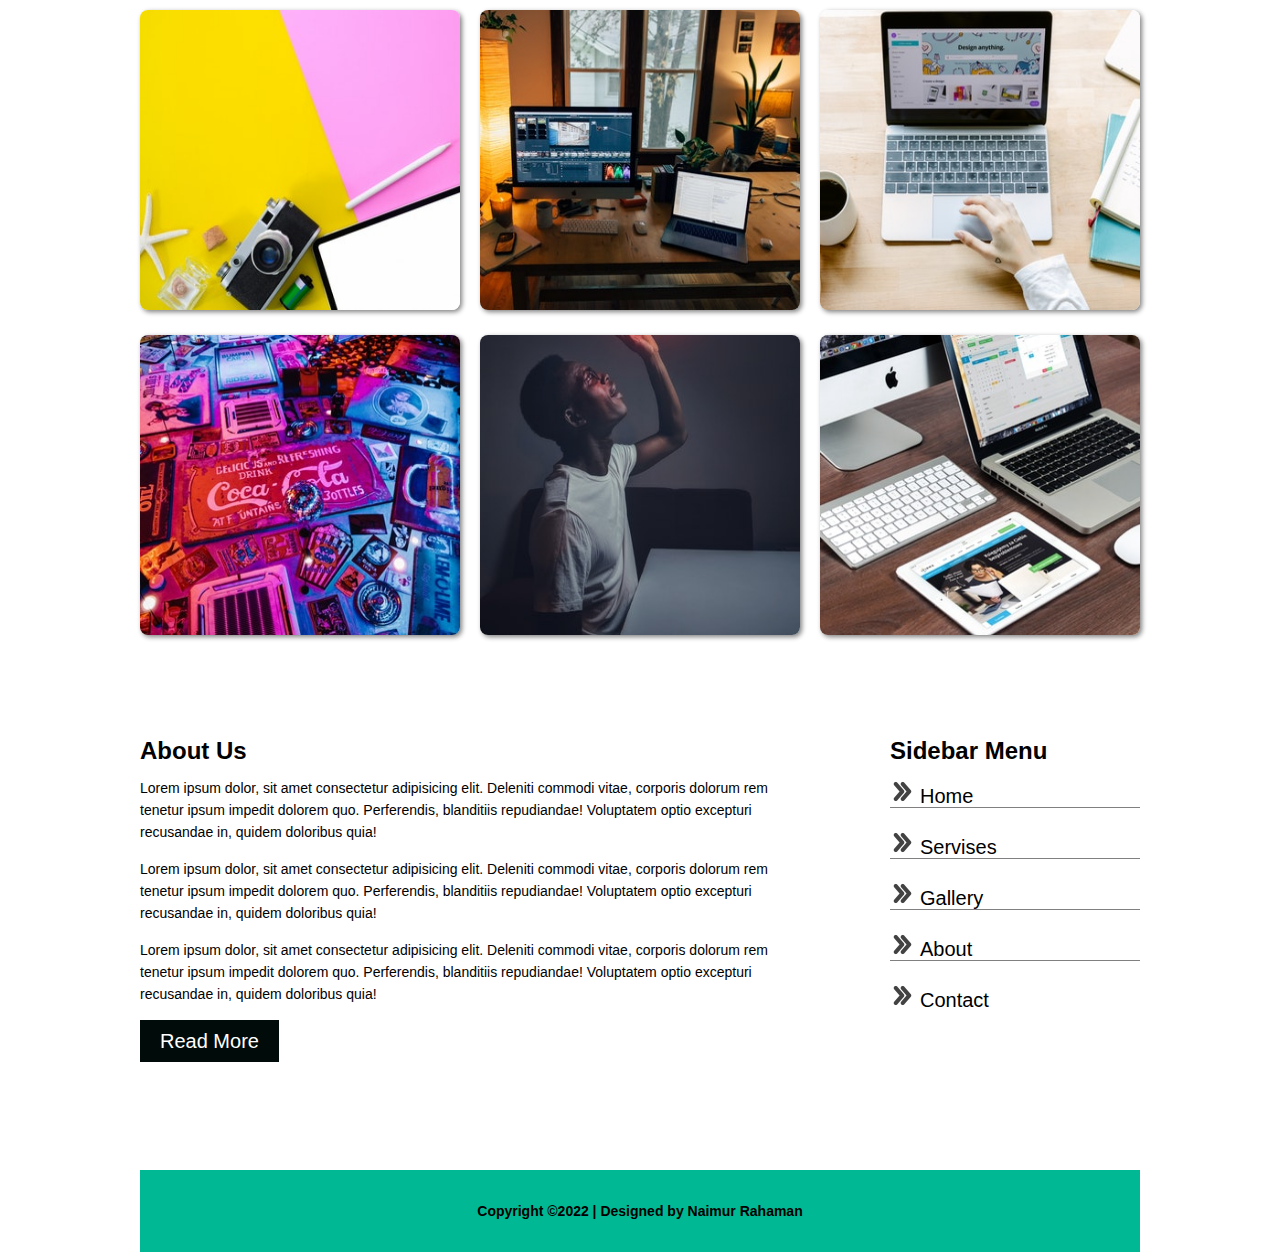
==== commit d1e4a315: "Added Contact page" ====
--- a/index.html
+++ b/index.html
@@ -25,7 +25,7 @@
                     <li><a href="services.html">Services</a></li>
                     <li><a href="gallery.html">Gallery</a></li>
                     <li><a href="about.html">About</a></li>
-                    <li><a href="">Contact</a></li>
+                    <li><a href="contact.html">Contact</a></li>
                 </ul>
             </div>
         </div>
--- a/css/style.css
+++ b/css/style.css
@@ -117,12 +117,14 @@
     height: 400px;
     
 }
-.banner::before{
+.banner::before {
     position: absolute;
     content: "Welcome to Raw Graphics";
-    font-size: 27px;
+    text-transform: capitalize;
+    font-size: 50px;
     font-weight: 700;
-    width: 350px;
+    font-family: cursive;
+    width: 640px;
     color: white;
     left: 50%;
     top: 50%;
@@ -144,11 +146,12 @@
 .service{}
 
 .single-service {
-    width: 317px;
-    padding: 10px 10px 25px 10px;
+    width: 310px;
+    padding: 10px 10px 10px 10px;
     background-color: #00b893;
     display: inline-block;
     margin-right: 20px;
+    margin-bottom: 20px;
     border: 2px solid white;
     transition: .5s;
 }
@@ -337,3 +340,56 @@
     z-index: 2;
 }
 
+/* Contact us */
+.contact-address {
+    width: 100%;
+    margin: 30px 0;
+    padding: 20px 0;
+}
+.contact-address h2 {
+    text-align: center;
+    font-size: 30px;
+    font-family: serif;
+    padding-bottom: 25px;
+}
+/* contact form */
+.form {
+    width: 650px;
+    float: left;
+    margin-right: 10px;
+}
+.form h4, .address h4 {
+    padding: 20px 0;
+    font-size: 22px;
+    text-transform: capitalize;
+}
+.form input {
+    width: 100%;
+    padding: 10px 10px;
+    margin-bottom: 15px;
+    border: 2px solid black;
+}
+textarea {
+    width: 100%;
+    padding: 10px;
+    border: 2px solid black;
+}
+/* Address */
+.address {
+    width: 280px;
+    float: right;
+}
+.address ul {
+    padding: 15px 0;
+}
+.address ul li {
+    padding: 10px 0;
+    font-size: 20px;
+    border-bottom: 1px solid gray;
+}
+.span {
+    font-weight: bold;
+    font-style: italic;
+}
+
+
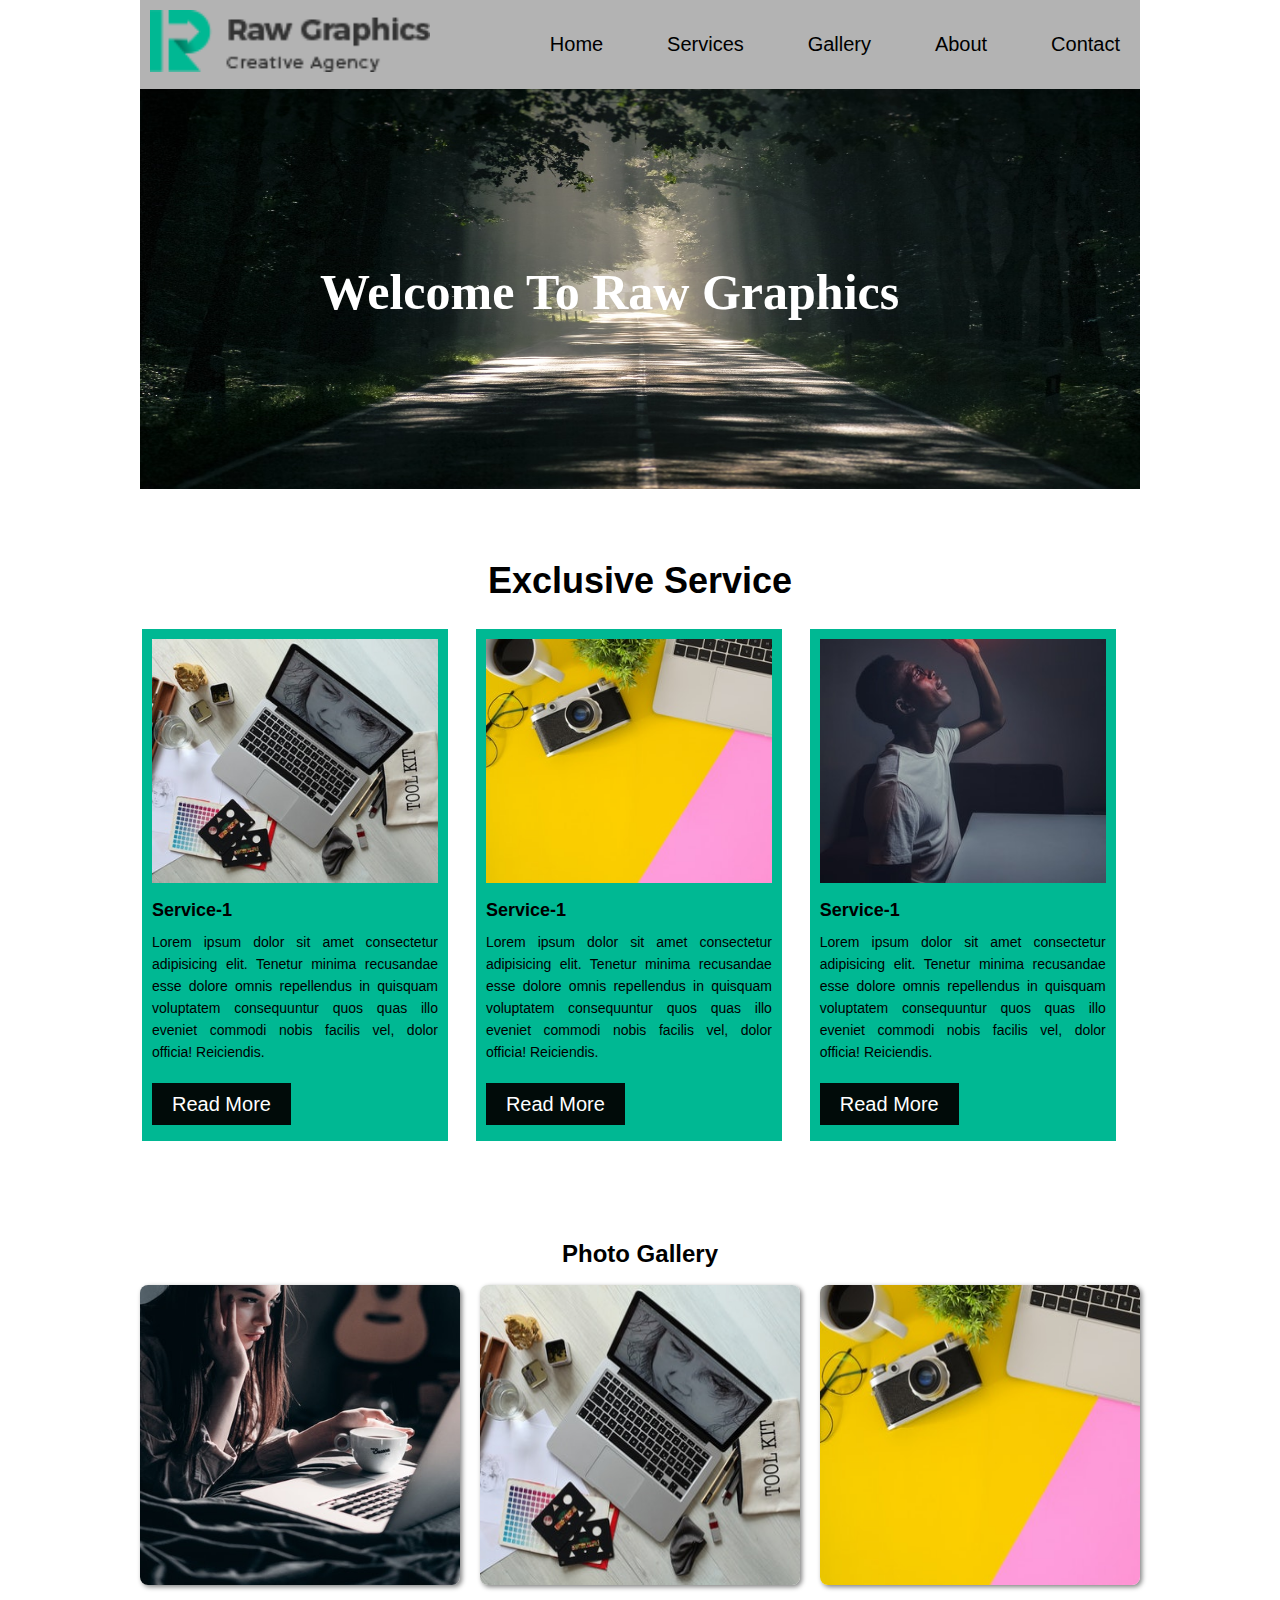
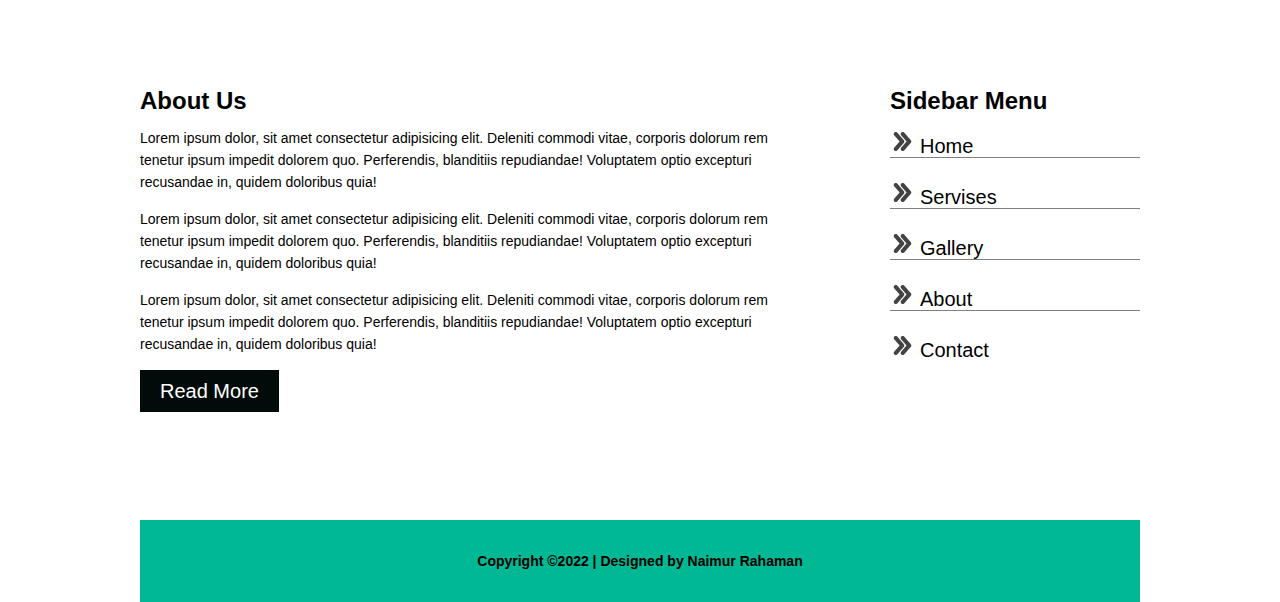
==== commit 251606f8: "Updated gallery" ====
--- a/index.html
+++ b/index.html
@@ -113,60 +113,6 @@
                             quia repellendus, quidem ducimus.</p>
                     </div>
                 </div>
-                <div class="single-photo">
-                    <img src="images/p-3.jpg" alt="">
-                    <div class="photo-details">
-                        <h4>Title</h4>
-                        <p>Lorem ipsum dolor sit amet consectetur adipisicing elit. Est iure accusamus nihil laborum
-                            incidunt velit quis repudiandae ut cum, similique tempora minus adipisci dolorem porro dolor
-                            quia repellendus, quidem ducimus.</p>
-                    </div>
-                </div>
-                <div class="single-photo">
-                    <img src="images/p-4.jpg" alt="">
-                    <div class="photo-details">
-                        <h4>Title</h4>
-                        <p>Lorem ipsum dolor sit amet consectetur adipisicing elit. Est iure accusamus nihil laborum
-                            incidunt velit quis repudiandae ut cum, similique tempora minus adipisci dolorem porro dolor
-                            quia repellendus, quidem ducimus.</p>
-                    </div>
-                </div>
-                <div class="single-photo">
-                    <img src="images/p-5.jpg" alt="">
-                    <div class="photo-details">
-                        <h4>Title</h4>
-                        <p>Lorem ipsum dolor sit amet consectetur adipisicing elit. Est iure accusamus nihil laborum
-                            incidunt velit quis repudiandae ut cum, similique tempora minus adipisci dolorem porro dolor
-                            quia repellendus, quidem ducimus.</p>
-                    </div>
-                </div>
-                <div class="single-photo">
-                    <img src="images/p-6.jpg" alt="">
-                    <div class="photo-details">
-                        <h4>Title</h4>
-                        <p>Lorem ipsum dolor sit amet consectetur adipisicing elit. Est iure accusamus nihil laborum
-                            incidunt velit quis repudiandae ut cum, similique tempora minus adipisci dolorem porro dolor
-                            quia repellendus, quidem ducimus.</p>
-                    </div>
-                </div>
-                <div class="single-photo">
-                    <img src="images/p-7.jpg" alt="">
-                    <div class="photo-details">
-                        <h4>Title</h4>
-                        <p>Lorem ipsum dolor sit amet consectetur adipisicing elit. Est iure accusamus nihil laborum
-                            incidunt velit quis repudiandae ut cum, similique tempora minus adipisci dolorem porro dolor
-                            quia repellendus, quidem ducimus.</p>
-                    </div>
-                </div>
-                <div class="single-photo">
-                    <img src="images/p-8.jpg" alt="">
-                    <div class="photo-details">
-                        <h4>Title</h4>
-                        <p>Lorem ipsum dolor sit amet consectetur adipisicing elit. Est iure accusamus nihil laborum
-                            incidunt velit quis repudiandae ut cum, similique tempora minus adipisci dolorem porro dolor
-                            quia repellendus, quidem ducimus.</p>
-                    </div>
-                </div>
             </div>
             <!-- Photo Gallery End -->
 
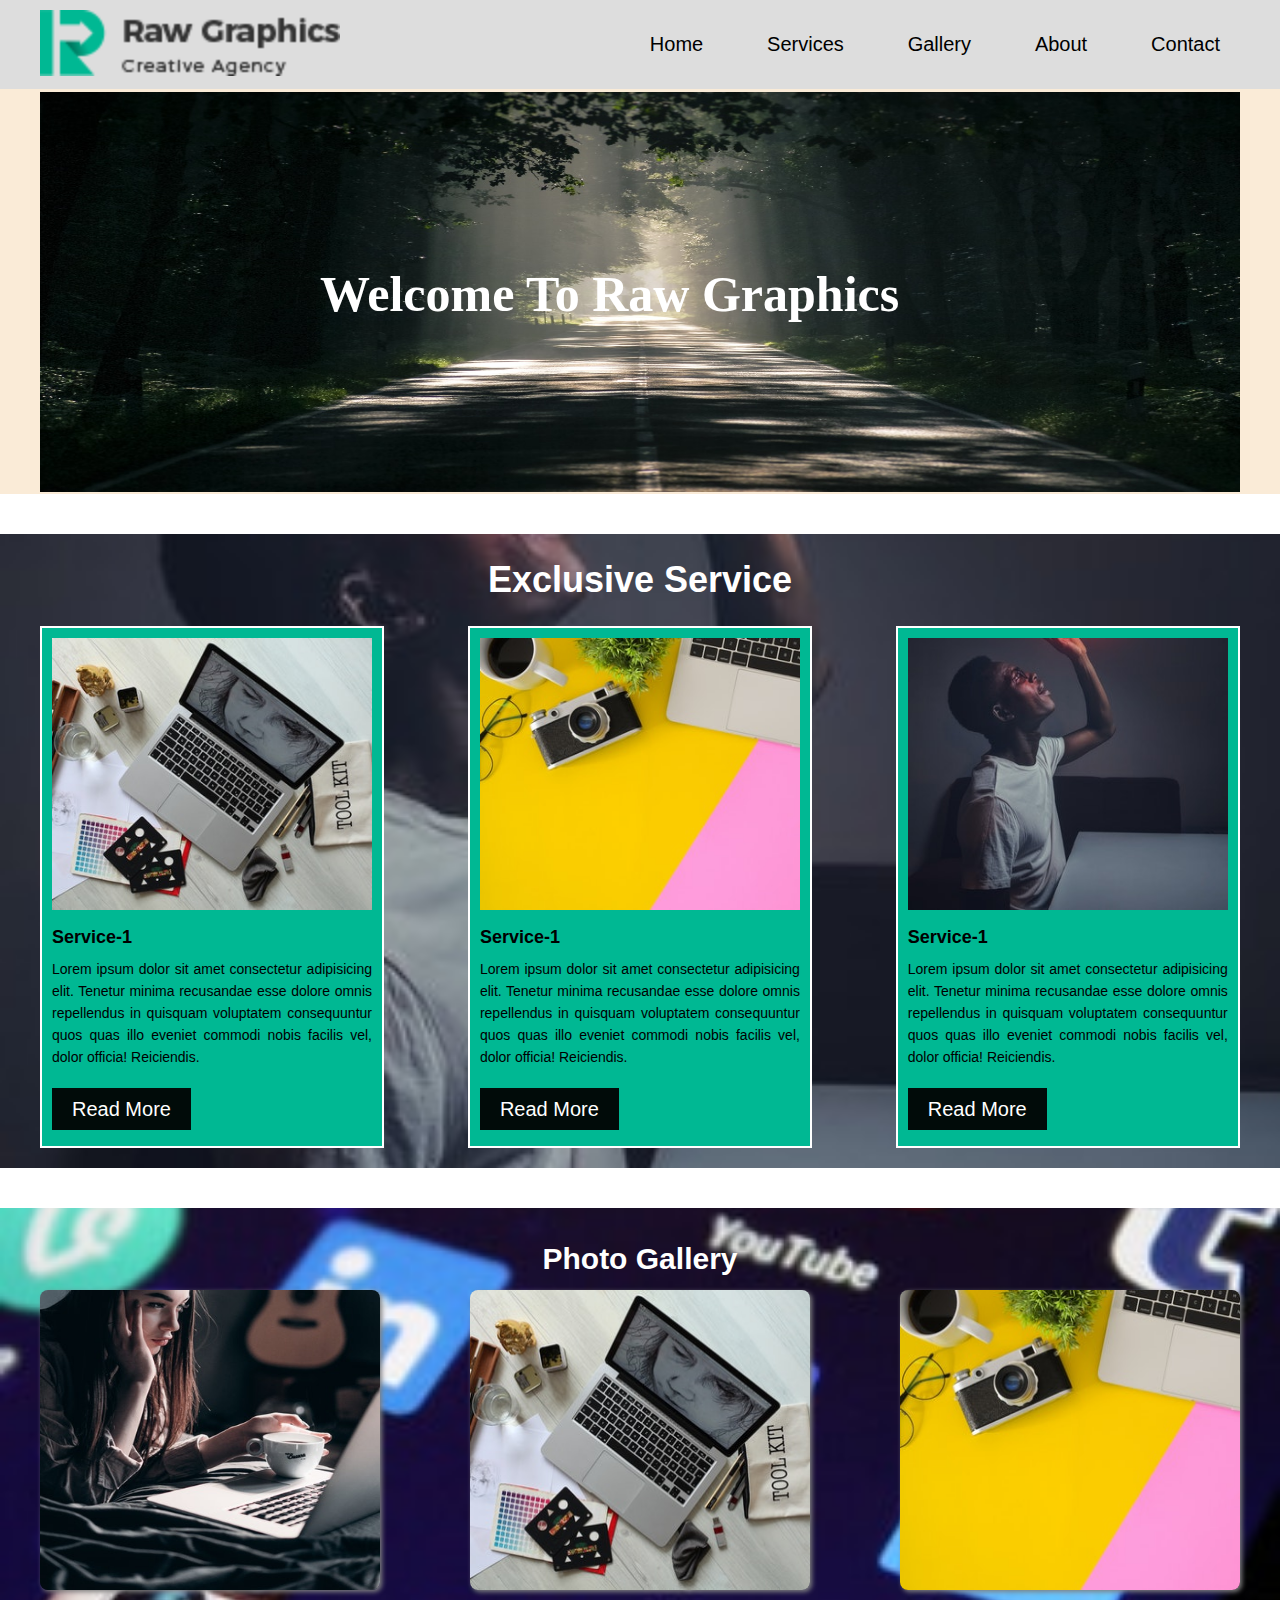
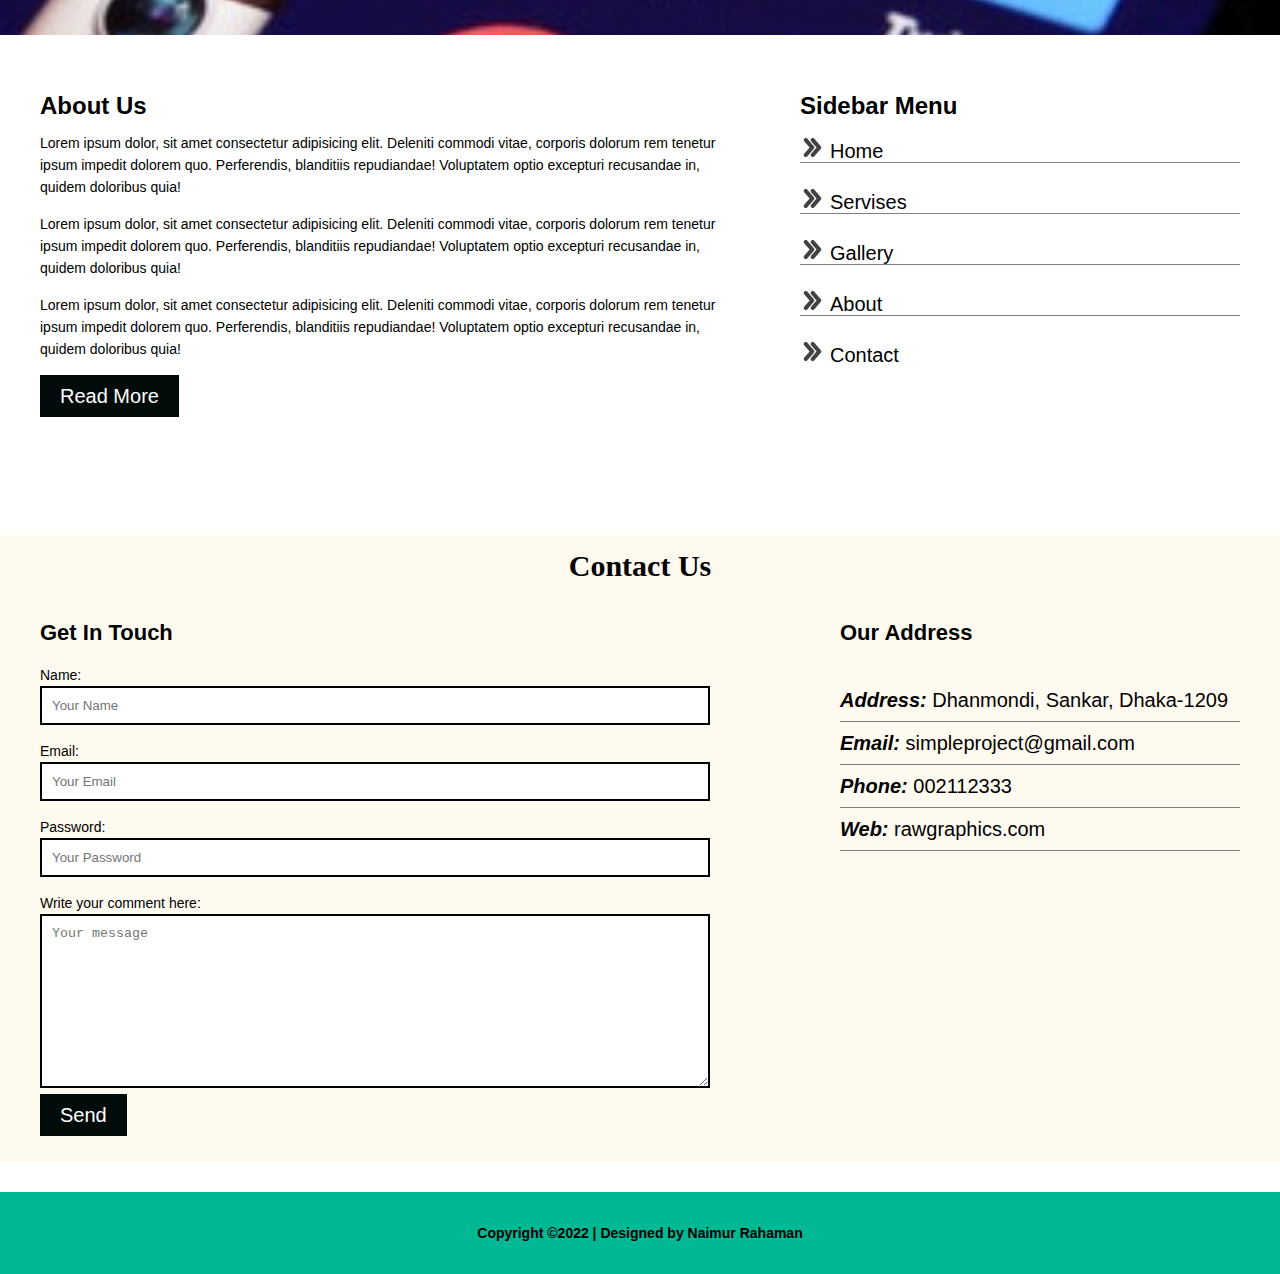
==== commit 6af5b1cf: "updated responsive" ====
--- a/index.html
+++ b/index.html
@@ -8,38 +8,45 @@
     <title>Home | Random Project</title>
     <!-- Stylesheet -->
     <link rel="stylesheet" href="css/style.css">
+    <!-- Responsive css -->
+    <link rel="stylesheet" href="css/responsive.css">
 </head>
 
 <body>
-    <!-- header start here -->
-    <header>
-        <div class="menu-bar">
-            <div class="logo">
-                <a href="">
-                    <img src="images/logo.png" alt="Logo">
-                </a>
-            </div>
-            <div class="menu">
-                <ul>
-                    <li><a href="index.html">Home</a></li>
-                    <li><a href="services.html">Services</a></li>
-                    <li><a href="gallery.html">Gallery</a></li>
-                    <li><a href="about.html">About</a></li>
-                    <li><a href="contact.html">Contact</a></li>
-                </ul>
-            </div>
-        </div>
-        <div class="header-banner">
+    <div class="header-area">
+        <!-- header start here -->
+        <header class="area">
+            <div class="menu-bar">
+                <div class="logo">
+                    <a href="">
+                        <img src="images/logo.png" alt="Logo">
+                    </a>
+                </div>
+                <div class="menu">
+                    <ul>
+                        <li><a href="index.html">Home</a></li>
+                        <li><a href="services.html">Services</a></li>
+                        <li><a href="gallery.html">Gallery</a></li>
+                        <li><a href="about.html">About</a></li>
+                        <li><a href="contact.html">Contact</a></li>
+                    </ul>
+                </div>
+            </div>
+        </header>
+
+    </div>
+    <!-- Top Banner area -->
+    <div class="banner-area">
+        <div class="header-banner area">
             <div class="banner">
                 <img src="images/banner.jpg" alt="">
             </div>
         </div>
-
-
-        <!-- header end -->
-
-        <!-- main start here -->
-        <main>
+    </div>
+
+    <!-- Services area -->
+    <div class="service-area">
+        <div class="area">
             <!-- Exclusive service  -->
             <div class="services fix" id="services">
                 <div class="exclusive-service">
@@ -82,7 +89,11 @@
                 </div>
             </div>
             <!-- Exclusive service end -->
-
+        </div>
+    </div>
+
+    <div class="photo-area">
+        <div class="area">
             <!-- Photo Gallery Start -->
             <div class="photo-gallery fix" id="gallery">
                 <h2>Photo Gallery</h2>
@@ -115,7 +126,11 @@
                 </div>
             </div>
             <!-- Photo Gallery End -->
-
+        </div>
+    </div>
+
+    <div class="about-area">
+        <div class="area">
             <!-- About with menu Start-->
             <div class="about-menu" id="about">
                 <!-- About start here -->
@@ -147,11 +162,45 @@
                 </div>
             </div>
             <!-- About with menu End-->
-
-        </main>
-        <!-- main end -->
-
-    </header>
+        </div>
+    </div>
+
+    <div class="contact-area">
+        <div class="area">
+            <!-- Contact us start here -->
+            <div class="contact-address fix">
+                <h2>Contact Us</h2>
+                <!-- Contact -->
+                <div class="form">
+                    <h4>Get in touch</h4>
+                    <p>Name: </p>
+                    <input type="text" placeholder="Your Name">
+                    <p>Email: </p>
+                    <input type="email" placeholder="Your Email">
+                    <p>Password: </p>
+                    <input type="password" placeholder="Your Password">
+                    <p>Write your comment here: </p>
+                    <textarea name="" id="" cols="30" rows="10" placeholder="Your message"></textarea>
+                    <div class="btn">
+                        <a href="">Send</a>
+                    </div>
+                </div>
+                <!-- Address -->
+                <div class="address">
+                    <h4>Our Address</h4>
+                    <ul>
+                        <li><span class="span">Address:</span> Dhanmondi, Sankar, Dhaka-1209</li>
+                        <li><span class="span">Email:</span> simpleproject@gmail.com</li>
+                        <li><span class="span">Phone:</span> 002112333</li>
+                        <li><span class="span">Web:</span> rawgraphics.com</li>
+                    </ul>
+
+                </div>
+            </div>
+            <!-- Contact us End -->
+        </div>
+    </div>
+
 
     <!-- footer start here -->
     <footer>
--- a/css/style.css
+++ b/css/style.css
@@ -53,15 +53,23 @@
     font-family: Arial, Helvetica, sans-serif;
     font-size: 14px;
     line-height: 22px;
-    width: 1000px;
+}
+.area{
+    
+    width: 1200px;
     margin: 0% auto;
-}
+
+}
+.header-area{
+    background-color: #ddd;
+}
+
 
 /* Header Start here */
-header{}
+
 /* Navbar Start here */
 .menu-bar {
-    background-color: rgb(179, 179, 179);
+    background-color: #ddd;
     width: 100%;
     height: 89px;
     position: sticky;
@@ -71,7 +79,7 @@
 .logo{
     width: 300px;
     float: left;
-    padding: 10px;
+    padding: 10px 0;
     margin-right: 30px;
 }
 .logo a{}
@@ -106,6 +114,10 @@
 /* Navbar end */
 
 /* Banner start */
+.banner-area{
+    background-color: antiquewhite;
+    height: 405px;
+}
 .header-banner{}
 .banner{
     width: 100%;
@@ -133,6 +145,12 @@
 /* Banner end */
 
 /* Exclusiv Service start */
+.service-area{
+    background-image: url('../images/p-7.jpg');
+    background-repeat: no-repeat;
+    background-position: center;
+    background-size: cover;
+}
 .services {
     width: 100%;
     margin: 40px 0;
@@ -141,16 +159,17 @@
     margin: 35px 0;
     text-align: center;
     font-size: 24px;
+    color: white;
 }
 .exclusive-service h2{}
 .service{}
 
 .single-service {
-    width: 310px;
+    width: 344px;
     padding: 10px 10px 10px 10px;
     background-color: #00b893;
     display: inline-block;
-    margin-right: 20px;
+    margin-right: 80px;
     margin-bottom: 20px;
     border: 2px solid white;
     transition: .5s;
@@ -158,7 +177,7 @@
 .single-service:hover{
     transform: scale(1.1);
 }
-.single-service:last-child{
+.single-service:nth-child(3), .single-service:nth-child(6){
     margin-right: 0%;
 }
 .single-service img{}
@@ -174,6 +193,12 @@
 /* Exclusive Service end */
 
 /* Photo Gallery Start */
+.photo-area{
+    background-image: url('../images/p-9.jpg');
+    background-repeat: no-repeat;
+    background-position: center;
+    background-size: cover;
+}
 .photo-gallery {
     width: 100%;
     margin: 20px 0;
@@ -181,13 +206,14 @@
 }
 .photo-gallery h2 {
     text-align: center;
-    font-size: 24px;
+    font-size: 30px;
     font-weight: bold;
+    color: white;
 }
 .single-photo {
-    width: 320px;
+    width: 340px;
     height: 300px;
-    margin: 20px 20px 5px 0;
+    margin: 20px 90px 5px 0;
     border-radius: 8px;
     box-shadow: 2px 2px 5px gray;
     float: left;
@@ -252,7 +278,7 @@
 }
 .about {
     float: left;
-    width: 675px;
+    width: 680px;
 }
 .about h4, .sidebar-menu h4 {
     margin-bottom: 15px;
@@ -268,7 +294,7 @@
 ----------- Sidebar Menu -----------------*/
 .sidebar-menu {
     float: right;
-    width: 250px;
+    width: 440px;
     margin-left: 75px;
 }
 .sidebar-menu ul {
@@ -336,11 +362,14 @@
     text-align: center;
     color: white;
     font-size: 50px;
-    padding: 150px 0;
+    padding: 191px 0;
     z-index: 2;
 }
 
 /* Contact us */
+.contact-area{
+    background-color: floralwhite;
+}
 .contact-address {
     width: 100%;
     margin: 30px 0;
@@ -354,7 +383,7 @@
 }
 /* contact form */
 .form {
-    width: 650px;
+    width: 670px;
     float: left;
     margin-right: 10px;
 }
@@ -376,7 +405,7 @@
 }
 /* Address */
 .address {
-    width: 280px;
+    width: 400px;
     float: right;
 }
 .address ul {
--- a/css/responsive.css
+++ b/css/responsive.css
@@ -0,0 +1,91 @@
+@media only screen and (min-width: 600px) and (max-width: 750px){
+    .header-area {
+        width: 100%;
+        background-color: teal;
+    }
+    .area {
+        width: 650px;
+    }
+    .logo {
+        width: 220px;
+    }
+    .menu {
+        width: 400px;
+    }
+    .menu ul li {
+        margin-right: 0;
+    }
+    .menu ul li a {
+        padding: 10px 5px;
+        margin-top: 23px;
+        font-size: 18px;
+    }
+     /* Banner area */
+     .banner-area {
+        background-color: orangered;
+        width: 100%;
+    }
+    .banner::before {
+        font-size: 40px;
+        width: 511px;
+    }
+    .banner img {
+        height: 405px;
+    }
+    /* Service area */
+    .service-area {
+        width: 100%;
+    }
+    .single-service {
+        width: 200px;
+        background-color: cornflowerblue;
+        margin-right: 20px;
+    }
+    .btn {
+        background-color: darkslategray;
+    }
+    /* Photo area */
+    .photo-area {
+        width: 100%;
+    }
+    .single-photo {
+        width: 203px;
+        height: 268px;
+        margin: 20px 20px 5px 0;
+    }
+    .single-photo img {
+        height: 100%;
+    }
+    /* About */
+    .about-area{
+        width: 100%;
+    }
+    .about {
+        width: 400px;
+    }
+    .sidebar-menu {
+        width: 230px;
+        margin-left: 20px;
+    }
+    /* Contact area */
+    .contact-area{
+        width: 100%;
+        background-color: burlywood;
+    }
+    .form {
+        width: 350px;
+    }
+    .address {
+        width: 234px;
+    }
+    /* Footer */
+    .footer {
+        background-color: cadetblue;
+    }
+
+
+
+
+
+    
+}